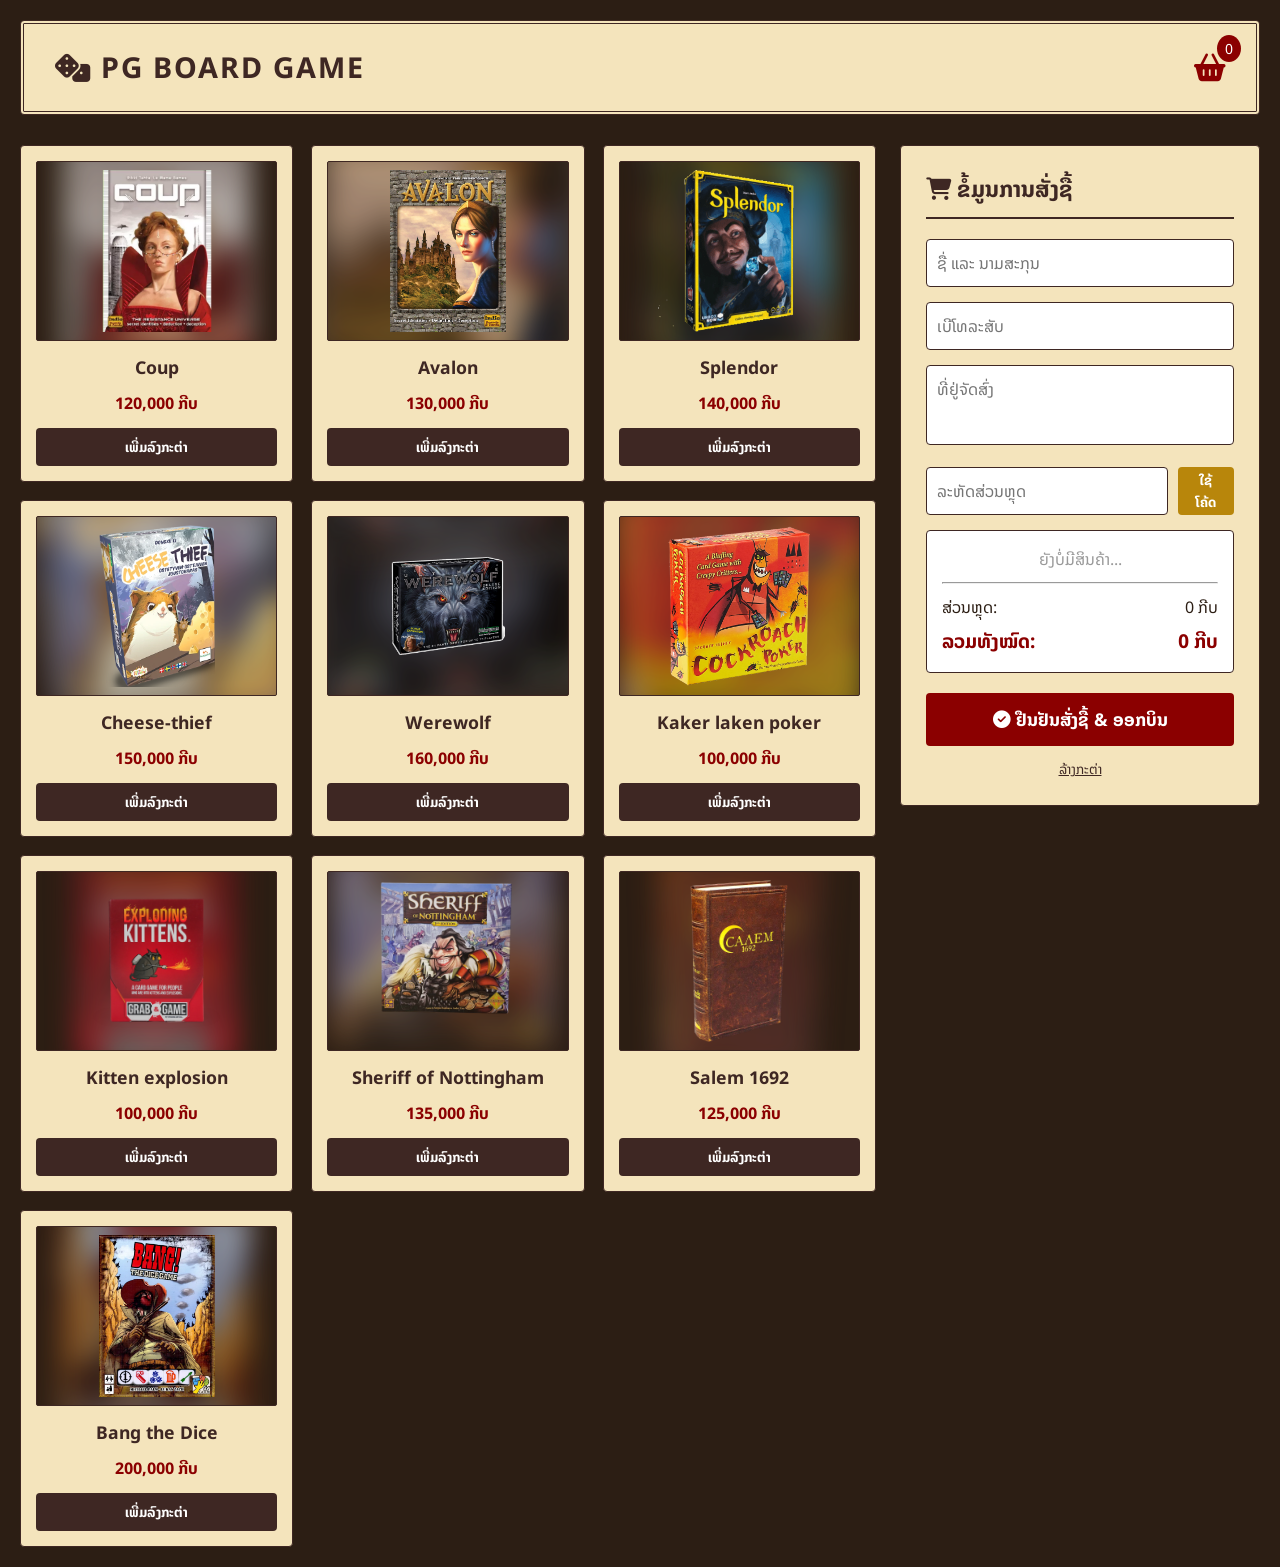
==== index.html @ 0ae7c3e9 "Initial commit of boardgame" ====
<!DOCTYPE html>
<html lang="lo">
<head>
    <!-- ກຳນົດການເຂົ້າລະຫັດຕົວອັກສອນເປັນ UTF-8 ເພື່ອໃຫ້ສະແດງພາສາລາວໄດ້ຢ່າງຖືກຕ້ອງ -->
    <meta charset="UTF-8">
    <!-- ຕັ້ງຄ່າໃຫ້ເວັບໄຊຮອງຮັບການສະແດງຜົນໃນທຸກຂະໜາດໜ້າຈໍ (Responsive Design) -->
    <meta name="viewport" content="width=device-width, initial-scale=1.0">
    <title>Board Game POS</title>
    <!-- ນຳເຂົ້າຟອນ Noto Sans Lao ຈາກ Google Fonts ເພື່ອຄວາມສວຍງາມຂອງຕົວໜັງສືພາສາລາວ -->
    <link href="https://fonts.googleapis.com/css?family=Noto+Sans+Lao:wght@400;700&display=swap" rel="stylesheet">
    <!-- ນຳເຂົ້າ Font Awesome ໄອຄອນຕ່າງໆ ເພື່ອໃຊ້ໃນປຸ່ມ ແລະ ຫົວຂໍ້ -->
    <link rel="stylesheet" href="https://cdnjs.cloudflare.com/ajax/libs/font-awesome/6.4.0/css/all.min.css">
    <!-- ເຊື່ອມຕໍ່ໄຟລ໌ CSS ພາຍນອກເພື່ອຕົກແຕ່ງເວັບໄຊ -->
    <link rel="stylesheet" href="style.css">
</head>
<body>

    <!-- ສ່ວນຫົວຂອງເວັບໄຊ (Header): ສະແດງໂລໂກ້ຮ້ານ ແລະ ຈຳນວນສິນຄ້າໃນກະຕ່າ -->
    <header>
        <!-- ໂລໂກ້ ແລະ ຊື່ຮ້ານບອດເກມ -->
        <div class="logo">
            <h1><i class="fa-solid fa-dice"></i> PG BOARD GAME</h1>
        </div>
        <!-- ສ່ວນສະແດງຈຳນວນສິນຄ້າທີ່ຢູ່ໃນກະຕ່າ (Cart Status) -->
        <div class="cart-status">
            <i class="fa-solid fa-basket-shopping"></i>
            <!-- ຕົວເລກສະແດງຈຳນວນສິນຄ້າ ຈະຖືກອັບເດດຜ່ານ JavaScript -->
            <span id="cart-count">0</span>
        </div>
    </header>

    <!-- ສ່ວນເນື້ອຫາຫຼັກ (Container): ຈັດແບບສອງຖັນ (ສິນຄ້າ ແລະ ຂໍ້ມູນການສັ່ງຊື້) -->
    <div class="container">
        <!-- ຖັນຊ້າຍ: ບ່ອນສະແດງລາຍການສິນຄ້າທັງໝົດ ໂດຍຈະຖືກດຶງມາສະແດງດ້ວຍ JavaScript -->
        <div class="products" id="product-list"></div>

        <!-- ຖັນຂວາ: ຟອມປ້ອນຂໍ້ມູນລູກຄ້າ, ໃສ່ລະຫັດສ່ວນຫຼຸດ, ແລະ ປຸ່ມຢືນຢັນການຊື້ -->
        <div class="checkout-panel">
            <h2><i class="fa-solid fa-shopping-cart"></i> ຂໍ້ມູນການສັ່ງຊື້</h2>
            
            <!-- ຊ່ອງປ້ອນຂໍ້ມູນຂອງລູກຄ້າ -->
            <input type="text" id="custName" placeholder="ຊື່ ແລະ ນາມສະກຸນ">
            <input type="text" id="custTel" placeholder="ເບີໂທລະສັບ">
            <textarea id="custLoc" placeholder="ທີ່ຢູ່ຈັດສົ່ງ"></textarea>
            
            <!-- ສ່ວນປ້ອນລະຫັດສ່ວນຫຼຸດ (Coupon Code) -->
            <div class="coupon-area">
                <input type="text" id="coupon-input" placeholder="ລະຫັດສ່ວນຫຼຸດ">
                <button onclick="applyCoupon()">ໃຊ້ໂຄ້ດ</button>
            </div>
            <!-- ຂໍ້ຄວາມແຈ້ງເຕືອນຜົນການໃຊ້ລະຫັດສ່ວນຫຼຸດ -->
            <p id="coupon-msg"></p>

            <!-- ກ່ອງສະຫຼຸບຍອດເງິນ ແລະ ລາຍການສິນຄ້າໃນກະຕ່າ (Summary Box) -->
            <div class="summary-box">
                <!-- ລາຍການສິນຄ້າທີ່ຖືກເລືອກ (ຈະຖືກອັບເດດຜ່ານ JavaScript) -->
                <div id="cart-display-list">
                    <p style="text-align:center; color:#999;">ຍັງບໍ່ມີສິນຄ້າ...</p>
                </div>
                <hr>
                <!-- ສະແດງມູນຄ່າສ່ວນຫຼຸດ -->
                <div class="total-row">
                    <span>ສ່ວນຫຼຸດ:</span>
                    <span id="discount-text">0 ກີບ</span>
                </div>
                <!-- ສະແດງຍອດລວມທັງໝົດສຸດທິ -->
                <div class="total-row grand-total">
                    <span>ລວມທັງໝົດ:</span>
                    <span id="final-total-text">0 ກີບ</span>
                </div>
            </div>

            <!-- ປຸ່ມຢືນຢັນການສັ່ງຊື້ ແລະ ເປີດໜ້າໃບບິນຮັບເງິນ -->
            <button class="btn-confirm" onclick="confirmPurchase()">
                <i class="fa-solid fa-check-circle"></i> ຢືນຢັນສັ່ງຊື້ & ອອກບິນ
            </button>
            <!-- ປຸ່ມລ້າງຂໍ້ມູນໃນກະຕ່າທັງໝົດ -->
            <button class="btn-clear" onclick="resetCart()">ລ້າງກະຕ່າ</button>
        </div>
    </div>

    <!-- ເຊື່ອມຕໍ່ໄຟລ໌ JavaScript ເພື່ອຈັດການລະບົບຂາຍ (POS Logic) -->
    <script src="script.js"></script>
</body>
</html>
---- style.css ----
/* 1. ຕັ້ງຄ່າພື້ນຖານ (Global Styles & Variables) */
:root {
    /* ກຳນົດສີຫຼັກທີ່ໃຊ້ໃນເວັບໄຊ */
    --paper: #f4e4bc;   /* ສີພື້ນຫຼັງຮູບແບບເຈ້ຍ */
    --ink: #2c1e14;     /* ສີຕົວໜັງສືຮູບແບບນ້ຳມຶກ */
    --wood: #3e2723;    /* ສີໄມ້ສຳລັບຂອບ ແລະ ປຸ່ມ */
    --gold: #b8860b;    /* ສີຄຳສຳລັບຈຸດເດັ່ນ */
    --crimson: #8b0000; /* ສີແດງເຂັ້ມສຳລັບລາຄາ ແລະ ແຈ້ງເຕືອນ */
}
/* ຕັ້ງຄ່າເລີ່ມຕົ້ນໃຫ້ທຸກສ່ວນປະກອບ (Reset CSS) */
* { 
    box-sizing: border-box; /* ໃຫ້ padding ແລະ border ລວມໃນຂະໜາດລວມ */
    margin: 0;              /* ລຶບໄລຍະຫ່າງດ້ານນອກ */
    padding: 0;             /* ລຶບໄລຍະຫ່າງດ້ານໃນ */
    font-family: 'Noto Sans Lao', serif; /* ໃຊ້ຟອນ Noto Sans Lao ເປັນຫຼັກ */
}
/* ຕັ້ງຄ່າພື້ນຫຼັງ ແລະ ສີຕົວໜັງສືຂອງໜ້າເວັບ */
body {
    background: var(--ink); /* ພື້ນຫຼັງສີເຂັ້ມ */
    color: var(--ink);      /* ສີຕົວໜັງສື */
    padding: 20px;          /* ຍະຫວ່າງຂອບໜ້າຈໍ 20px */
}
/* 2. ສ່ວນຫົວເວັບ (Header & Cart Status) */
header {
    display: flex;                   /* ຈັດລຽງເປັນແນວນອນ */
    justify-content: space-between;  /* ຍູ້ໃຫ້ຢູ່ຄົນລະເບື້ອງ (ຊ້າຍ-ຂວາ) */
    align-items: center;             /* ຈັດໃຫ້ຢູ່ເຄິ່ງກາງແນວຕັ້ງ */
    max-width: 1280px;               /* ກຳນົດຄວາມກວ້າງສູງສຸດ 1280px */
    margin: 0 auto 30px;             /* ຈັດໃຫ້ຢູ່ເຄິ່ງກາງໜ້າຈໍ ແລະ ຫ່າງຈາກດ້ານລຸ່ມ 30px */
    background: var(--paper);        /* ພື້ນຫຼັງສີເຈ້ຍ */
    padding: 20px 30px;              /* ຍະຫວ່າງດ້ານໃນ (ເທິງ-ລຸ່ມ 20px, ຊ້າຍ-ຂວາ 30px) */
    border-radius: 4px;              /* ເຮັດໃຫ້ມຸມມົນເລັກນ້ອຍ */
    border: 4px double var(--wood);  /* ສ້າງຂອບແບບເສັ້ນຄູ່ ສີໄມ້ */
}
/* ຕັ້ງຄ່າຊື່ຮ້ານໃນສ່ວນຫົວ */
header h1 { 
    color: var(--wood);      /* ສີໄມ້ */
    font-size: 1.8rem;       /* ຂະໜາດຕົວໜັງສື */
    letter-spacing: 2px;     /* ຍະຫວ່າງລະຫວ່າງຕົວອັກສອນ */
    text-transform: uppercase; /* ເຮັດໃຫ້ເປັນຕົວພິມໃຫຍ່ທັງໝົດ */
}
/* ສ່ວນສະແດງສະຖານະກະຕ່າສິນຄ້າ (ໄອຄອນກະຕ່າ) */
.cart-status { 
    font-size: 28px;        /* ຂະໜາດໄອຄອນ */
    color: var(--crimson);  /* ສີແດງເຂັ້ມ */
    position: relative;     /* ໃຊ້ສຳລັບອ້າງອີງຕຳແໜ່ງຕົວເລກແຈ້ງເຕືອນ */
}
/* ຕົວເລກສະແດງຈຳນວນສິນຄ້າໃນກະຕ່າ (ບຸ໋ມແດງໆ) */
#cart-count {
    position: absolute;      /* ຈັດວາງແບບອິດສະຫຼະ (ອ້າງອີງຈາກ .cart-status) */
    top: -10px;              /* ຍົກຂຶ້ນເທິງ 10px */
    right: -15px;            /* ຍັບໄປຂວາ 15px */
    background: var(--crimson); /* ພື້ນຫຼັງສີແດງ */
    color: #fff;             /* ຕົວເລກສີຂາວ */
    padding: 2px 8px;        /* ຍະຫວ່າງດ້ານໃນ */
    border-radius: 50%;      /* ເຮັດໃຫ້ເປັນວົງມົນ */
    font-size: 14px;         /* ຂະໜາດຕົວເລກ */
}
/* 3. ໂຄງສ້າງໜ້າຈໍ (Layout Container) */
.container {
    display: grid;                   /* ໃຊ້ Grid ໃນການຈັດວາງ */
    grid-template-columns: 1fr 360px; /* ແບ່ງເປັນ 2 ຖັນ: ຖັນຊ້າຍ(ສິນຄ້າ) ຍືດໄດ້, ຖັນຂວາ(ຄິດເງິນ) ກວ້າງ 360px */
    gap: 24px;                       /* ຍະຫວ່າງລະຫວ່າງຖັນ 24px */
    max-width: 1280px;               /* ຄວາມກວ້າງສູງສຸດ 1280px */
    margin: 0 auto;                  /* ຈັດໃຫ້ຢູ່ເຄິ່ງກາງໜ້າຈໍ */
    align-items: start;              /* ໃຫ້ທັງສອງຖັນເລີ່ມຕົ້ນແຕ່ດ້ານເທິງເທົ່າກັນ */
}
/* 4. ໂຊນສະແດງສິນຄ້າ (Products Grid) */
.products {
    display: grid;                               /* ໃຊ້ Grid ຈັດວາງສິນຄ້າ */
    grid-template-columns: repeat(3, minmax(0, 1fr)); /* ຈັດລຽງ 3 ກ່ອງຕໍ່ແຖວ */
    gap: 18px;                                   /* ຍະຫວ່າງລະຫວ່າງສິນຄ້າ 18px */
}
/* ກ່ອງສະແດງສິນຄ້າແຕ່ລະອັນ */
.card {
    background: var(--paper); /* ພື້ນຫຼັງສີເຈ້ຍ */
    padding: 15px;            /* ຍະຫວ່າງດ້ານໃນ */
    border-radius: 4px;       /* ມຸມມົນ */
    border: 1px solid var(--wood); /* ຂອບສີໄມ້ */
    text-align: center;       /* ຈັດຂໍ້ຄວາມໃຫ້ຢູ່ເຄິ່ງກາງ */
    transition: transform 0.2s; /* ເພີ່ມອະນິເມຊັນໃຫ້ 부드러운 (smooth) ເວລາຍ້າຍ */
    overflow: hidden;
}
/* ເອັບເຟັກເວລາເອົາເມົາສ໌ມາຊີ້ໃສ່ກ່ອງສິນຄ້າ (Hover Effect) */
.card:hover {
    transform: translateY(-5px); /* ເຮັດໃຫ້ກ່ອງຍົກຂຶ້ນ 5px */
}
/* ຮູບພາບສິນຄ້າໃນກ່ອງ */
.card-image {
    position: relative;
    width: 100%;             /* ໃຫ້ຮູບກວ້າງເຕັມກ່ອງ */
    height: 180px;           /* ລວງສູງຂອງຮູບ 180px */
    border-radius: 2px;      /* ມຸມມົນໜ້ອຍໜຶ່ງ */
    border: 1px solid var(--wood); /* ຂອບຮູບ */
    margin-bottom: 12px;     /* ຍະຫວ່າງດ້ານລຸ່ມຮູບ 12px */
    overflow: hidden;
    background: var(--ink);
}
.card-image::before {
    content: "";
    position: absolute;
    inset: -16px;
    background-image: var(--game-img);
    background-size: cover;
    background-position: center;
    filter: blur(14px);
    opacity: 0.8;
    transform: scale(1.04);
}
.card-image::after {
    content: "";
    position: absolute;
    inset: 0;
    background: rgba(44, 30, 20, 0.18);
}
.card-image img {
    position: relative;
    z-index: 1;
    display: block;
    width: 100%;
    height: 100%;
    object-fit: contain;
    padding: 8px;
}
/* ຊື່ສິນຄ້າ */
.card h3 {
    font-size: 1.1rem;       /* ຂະໜາດຕົວໜັງສື */
    margin-bottom: 8px;      /* ຍະຫວ່າງດ້ານລຸ່ມຊື່ */
    color: var(--wood);      /* ສີໄມ້ */
}
/* ປ້າຍສະແດງລາຄາ */
.price-tag {
    color: var(--crimson);   /* ສີແດງເຂັ້ມ */
    font-weight: bold;       /* ຕົວໜາ */
    margin-bottom: 12px;     /* ຍະຫວ່າງດ້ານລຸ່ມ */
}
/* ປຸ່ມ "ເພີ່ມລົງກະຕ່າ" */
.btn-add {
    background: var(--wood); /* ສີພື້ນປຸ່ມ (ສີໄມ້) */
    color: #fff;             /* ສີຕົວໜັງສື (ຂາວ) */
    border: none;            /* ລຶບຂອບປຸ່ມ */
    padding: 8px 16px;       /* ຍະຫວ່າງດ້ານໃນປຸ່ມ */
    width: 100%;             /* ປຸ່ມກວ້າງເຕັມກ່ອງ */
    border-radius: 4px;      /* ມຸມມົນ */
    cursor: pointer;         /* ປ່ຽນເມົາສ໌ເປັນຮູບມືເວລາກົດ */
    font-weight: bold;       /* ຕົວໜາ */
}
/* ເອັບເຟັກເວລາເອົາເມົາສ໌ຊີ້ໃສ່ປຸ່ມ "ເພີ່ມລົງກະຕ່າ" */
.btn-add:hover {
    background: var(--gold); /* ປ່ຽນເປັນສີຄຳ */
}
/* 5. ໂຊນຟອມຄິດເງິນ (Checkout Panel) */
.checkout-panel {
    background: var(--paper); /* ພື້ນຫຼັງສີເຈ້ຍ */
    padding: 25px;            /* ຍະຫວ່າງດ້ານໃນ 25px */
    border-radius: 4px;       /* ມຸມມົນ */
    border: 1px solid var(--wood); /* ຂອບສີໄມ້ */
}
/* ຫົວຂໍ້ໃນໂຊນຄິດເງິນ (ເຊັ່ນ: "ຂໍ້ມູນການຈັດສົ່ງ") */
.checkout-panel h2 {
    margin-bottom: 20px;      /* ຍະຫວ່າງດ້ານລຸ່ມ 20px */
    font-size: 1.4rem;        /* ຂະໜາດຕົວໜັງສື */
    color: var(--wood);       /* ສີໄມ້ */
    border-bottom: 2px solid var(--wood); /* ຂີດກ້ອງ 2px */
    padding-bottom: 10px;     /* ຍະຫວ່າງລະຫວ່າງຕົວໜັງສື ແລະ ຂີດກ້ອງ */
}
/* ຊ່ອງປ້ອນຂໍ້ມູນ (Input) ແລະ ຊ່ອງພິມຂໍ້ຄວາມ (Textarea) */
.checkout-panel input, 
.checkout-panel textarea {
    width: 100%;              /* ກວ້າງເຕັມທີ່ */
    padding: 10px;            /* ຍະຫວ່າງດ້ານໃນ */
    margin-bottom: 15px;      /* ຍະຫວ່າງລະຫວ່າງຊ່ອງປ້ອນຂໍ້ມູນ */
    border: 1px solid var(--wood); /* ຂອບສີໄມ້ */
    border-radius: 4px;       /* ມຸມມົນ */
    background: #fff;         /* ພື້ນຫຼັງສີຂາວ */
    color: var(--ink);        /* ສີຕົວໜັງສື */
    font-size: 100%;          /* ຂະໜາດຕົວໜັງສືເທົ່າກັບຄ່າເລີ່ມຕົ້ນ */
}
/* ຕັ້ງຄ່າສະເພາະຊ່ອງພິມຂໍ້ຄວາມ (ເຊັ່ນ: ທີ່ຢູ່) */
.checkout-panel textarea {
    height: 80px;             /* ລວງສູງ 80px */
    resize: none;             /* ປິດບໍ່ໃຫ້ຜູ້ໃຊ້ຍືດ/ຫົດຊ່ອງພິມໄດ້ */
}
/* 6. ລະບົບຄູປອງ & ຍອດລວມ (Coupon & Summary) */
/* ພື້ນທີ່ໃສ່ລະຫັດຄູປອງ */
.coupon-area {
    display: flex;            /* ຈັດລຽງເປັນແນວນອນ */
    gap: 10px;                /* ຍະຫວ່າງລະຫວ່າງຊ່ອງໃສ່ລະຫັດ ແລະ ປຸ່ມ */
    margin-bottom: 5px;       /* ຍະຫວ່າງດ້ານລຸ່ມ 5px */
}
.coupon-area input {
    margin-bottom: 0;         /* ຍົກເລີກ margin-bottom ທີ່ຕັ້ງໄວ້ກ່ອນໜ້າ */
}
/* ປຸ່ມນຳໃຊ້ຄູປອງ */
.coupon-area button {
    background: var(--gold);  /* ສີພື້ນ (ສີຄຳ) */
    color: white;             /* ສີຕົວໜັງສື (ຂາວ) */
    border: none;             /* ລຶບຂອບ */
    padding: 0 15px;          /* ຍະຫວ່າງດ້ານໃນ ຊ້າຍ-ຂວາ 15px */
    border-radius: 4px;       /* ມຸມມົນ */
    cursor: pointer;          /* ປ່ຽນເມົາສ໌ເປັນຮູບມືເວລາກົດ */
    font-weight: bold;        /* ຕົວໜາ */
}
/* ຂໍ້ຄວາມແຈ້ງເຕືອນຄູປອງ (ເຊັ່ນ: "ໃຊ້ຄູປອງສຳເລັດ") */
#coupon-msg {
    font-size: 0.9rem;        /* ຂະໜາດນ້ອຍລົງເລັກນ້ອຍ */
    margin-bottom: 15px;      /* ຍະຫວ່າງດ້ານລຸ່ມ */
    font-weight: bold;        /* ຕົວໜາ */
}
/* ກ່ອງສະຫຼຸບຍອດລວມ (ສິນຄ້າ ແລະ ລາຄາ) */
.summary-box {
    background: #fff;         /* ພື້ນຫຼັງສີຂາວ */
    padding: 15px;            /* ຍະຫວ່າງດ້ານໃນ */
    border-radius: 4px;       /* ມຸມມົນ */
    border: 1px solid var(--wood); /* ຂອບສີໄມ້ */
    margin-bottom: 20px;      /* ຍະຫວ່າງດ້ານລຸ່ມ */
}
/* ລາຍການສິນຄ້າໃນກະຕ່າ */
#cart-display-list {
    max-height: 150px;        /* ຄວາມສູງສູງສຸດ 150px */
    overflow-y: auto;         /* ຖ້າລາຍການຫຼາຍໃຫ້ເລື່ອນ (Scroll) ໄດ້ */
    margin-bottom: 10px;      /* ຍະຫວ່າງດ້ານລຸ່ມ */
}
/* ແຖວຂອງແຕ່ລະລາຍການສິນຄ້າໃນກະຕ່າ */
.cart-item-row {
    display: flex;                   /* ຈັດລຽງແນວນອນ */
    justify-content: space-between;  /* ແຍກຊື່ສິນຄ້າ ແລະ ລາຄາໄປຄົນລະເບື້ອງ */
    align-items: center;             /* ຈັດເຄິ່ງກາງແນວຕັ້ງ */
    padding: 6px 0;                  /* ຍະຫວ່າງ ເທິງ-ລຸ່ມ 6px */
    border-bottom: 1px dotted #ccc;  /* ເສັ້ນຂັ້ນດ້ານລຸ່ມແບບຈ້ຳໆ */
    font-size: 0.95rem;              /* ຂະໜາດຕົວໜັງສື */
}
/* ປຸ່ມລຶບສິນຄ້າອອກຈາກກະຕ່າ (ປຸ່ມ X) */
.cart-item-row button {
    background: none;         /* ບໍ່ມີສີພື້ນ */
    border: none;             /* ບໍ່ມີຂອບ */
    color: var(--crimson);    /* ສີແດງ */
    cursor: pointer;          /* ປ່ຽນເມົາສ໌ເປັນຮູບມື */
}
/* ແຖວສະແດງຍອດລວມ (ກ່ອນຫັກສ່ວນຫຼຸດ, ຄ່າສົ່ງ ຯລຯ) */
.total-row {
    display: flex;
    justify-content: space-between;
    margin-top: 10px;         /* ຍະຫວ່າງດ້ານເທິງ */
    font-size: 1rem;
}
/* ຍອດລວມສຳສຸດທິ (ຈຳນວນເງິນທີ່ຕ້ອງຈ່າຍແທ້) */
.grand-total {
    font-weight: bold;        /* ຕົວໜາ */
    font-size: 1.2rem;        /* ຂະໜາດໃຫຍ່ກວ່າປົກກະຕິ */
    color: var(--crimson);    /* ສີແດງເຂັ້ມ */
    margin-top: 5px;
}
/* ປຸ່ມຍືນຍັນການສັ່ງຊື້ */
.btn-confirm {
    background: var(--crimson); /* ສີແດງເຂັ້ມ */
    color: white;               /* ສີຕົວໜັງສື */
    border: none;               /* ບໍ່ມີຂອບ */
    padding: 12px;              /* ຍະຫວ່າງດ້ານໃນ */
    width: 100%;                /* ກວ້າງເຕັມ */
    border-radius: 4px;         /* ມຸມມົນ */
    font-size: 1.1rem;          /* ຂະໜາດຕົວໜັງສື */
    font-weight: bold;          /* ຕົວໜາ */
    cursor: pointer;            /* ປ່ຽນເມົາສ໌ເປັນຮູບມື */
}
/* ເອັບເຟັກເວລາເອົາເມົາສ໌ຊີ້ປຸ່ມຍືນຍັນ */
.btn-confirm:hover {
    background: #b22222;        /* ປ່ຽນສີແດງໃຫ້ເຂັ້ມຂຶ້ນ */
}
/* ປຸ່ມລ້າງກະຕ່າສິນຄ້າ */
.btn-clear {
    display: block;             /* ຈັດເປັນ block (ເລີ່ມແຖວໃໝ່) */
    text-align: center;         /* ຈັດເຄິ່ງກາງ */
    margin-top: 12px;           /* ຍະຫວ່າງດ້ານເທິງ */
    color: var(--wood);         /* ສີໄມ້ */
    cursor: pointer;            /* ປ່ຽນເມົາສ໌ເປັນຮູບມື */
    text-decoration: underline; /* ມີຂີດກ້ອງ */
    background: none;           /* ບໍ່ມີພື້ນຫຼັງ */
    border: none;               /* ບໍ່ມີຂອບ */
    width: 100%;                /* ກວ້າງເຕັມ */
}
/* 7. ໜ້າສະແດງໃບບິນ (Receipt Page) */
/* ຈັດວາງໜ້າໃບບິນໃຫ້ຢູ່ເຄິ່ງກາງໜ້າຈໍ */
.receipt-page {
    display: flex;
    justify-content: center;
    min-height: 100vh;          /* ສູງຢ່າງໜ້ອຍເຕັມໜ້າຈໍ */
    padding: 40px 20px;         /* ຍະຫວ່າງດ້ານໃນ */
}
/* ກ່ອງໃບບິນ (ຄ້າຍຄືເຈ້ຍໃບບິນ) */
.bill-container {
    background: #fdf5e6;        /* ສີເຈ້ຍໃບບິນເກົ່າໆ */
    width: 100%;
    max-width: 700px;           /* ຄວາມກວ້າງສູງສຸດ 700px */
    margin: 0 auto;             /* ຈັດເຄິ່ງກາງ */
    padding: 40px;              /* ຍະຫວ່າງດ້ານໃນ 40px */
    border: 1px solid #d2b48c;  /* ຂອບສີນ້ຳຕານອ່ອນ */
}
/* ສ່ວນຫົວຂອງໃບບິນ */
.receipt-header {
    text-align: center;             /* ຈັດເຄິ່ງກາງ */
    border-bottom: 2px double #333; /* ເສັ້ນຂັ້ນຄູ່ສີດຳ */
    padding-bottom: 15px;           /* ຍະຫວ່າງດ້ານລຸ່ມ */
    margin-bottom: 20px;            /* ຍະຫວ່າງດ້ານລຸ່ມຂອງກ່ອງ */
}
/* ຕົວໜັງສືຫົວຂໍ້ໃບບິນ */
.receipt-header h2 {
    letter-spacing: 3px;            /* ຍະຫວ່າງລະຫວ່າງຕົວອັກສອນ 3px */
}
/* ຂໍ້ມູນໃນໃບບິນ (ເຊັ່ນ: ຊື່, ທີ່ຢູ່, ເບີໂທ) */
.receipt-info p {
    margin-bottom: 5px;             /* ຍະຫວ່າງແຕ່ລະແຖວ 5px */
    line-height: 1.6;               /* ຄວາມສູງຂອງແຖວ ເພື່ອໃຫ້ອ່ານງ່າຍ */
}
/* ແຖວລາຍການສິນຄ້າໃນໃບບິນ */
.receipt-item {
    display: flex;                  /* ຈັດລຽງແນວນອນ */
    justify-content: space-between; /* ແຍກຊື່ສິນຄ້າ ແລະ ລາຄາ */
    padding: 10px 0;                /* ຍະຫວ່າງເທິງ-ລຸ່ມ 10px */
    border-bottom: 1px dotted #999; /* ເສັ້ນຂັ້ນແບບຈ້ຳໆ */
}
/* ຍອດລວມທັງໝົດໃນໃບບິນ */
.receipt-total {
    font-size: 1.3rem;              /* ຕົວໜັງສືໃຫຍ່ */
    font-weight: bold;              /* ຕົວໜາ */
    color: var(--crimson);          /* ສີແດງເຂັ້ມ */
    border-top: 2px double #333;    /* ເສັ້ນຂັ້ນຄູ່ດ້ານເທິງ */
    margin-top: 15px;               /* ຍະຫວ່າງດ້ານເທິງ */
    padding-top: 12px;              /* ຍະຫວ່າງດ້ານໃນດ້ານເທິງ */
    text-align: right;              /* ຈັດຊິດຂວາ */
}
/* ປຸ່ມກົດໃນໜ້າໃບບິນ (ເຊັ່ນ: ພິມໃບບິນ, ກັບຄືນ) */
.receipt-actions {
    margin-top: 25px;               /* ຍະຫວ່າງດ້ານເທິງ 25px */
    display: flex;                  /* ຈັດລຽງແນວນອນ */
    gap: 10px;                      /* ຍະຫວ່າງລະຫວ່າງປຸ່ມ 10px */
}
/* 8. ລະບົບຮອງຮັບມືຖື & ການພິມ (Responsive & Print) */
/* ສຳລັບໜ້າຈໍຂະໜາດນ້ອຍກວ່າ 850px (ເຊັ່ນ: ໂທລະສັບມືຖື, ແທັບເລັດ) */
@media (max-width: 850px) {
    .container {
        grid-template-columns: 1fr; /* ປ່ຽນການຈັດວາງຈາກ 2 ຖັນ ເປັນ 1 ຖັນ (ລຽງຕໍ່ກັນລົງມາ) */
    }
}
/* ຕັ້ງຄ່າສຳລັບເວລາສັ່ງພິມໃບບິນຜ່ານເຄື່ອງພິມ (Printer) */
@media print {
    .no-print {
        display: none !important; /* ເຊື່ອງປຸ່ມ ຫຼື ສ່ວນທີ່ບໍ່ຕ້ອງການໃຫ້ພິມອອກມາ */
    }
    body {
        background: white;        /* ປ່ຽນສີພື້ນຫຼັງເປັນສີຂາວ */
        padding: 0;               /* ລຶບຍະຫວ່າງຂອບໜ້າຈໍ */
    }
    .bill-container {
        border: none;             /* ລຶບຂອບໃບບິນອອກ ເພື່ອໃຫ້ພິມອອກມາງາມຂຶ້ນ */
        padding: 0;               /* ລຶບຍະຫວ່າງດ້ານໃນ */
    }
}
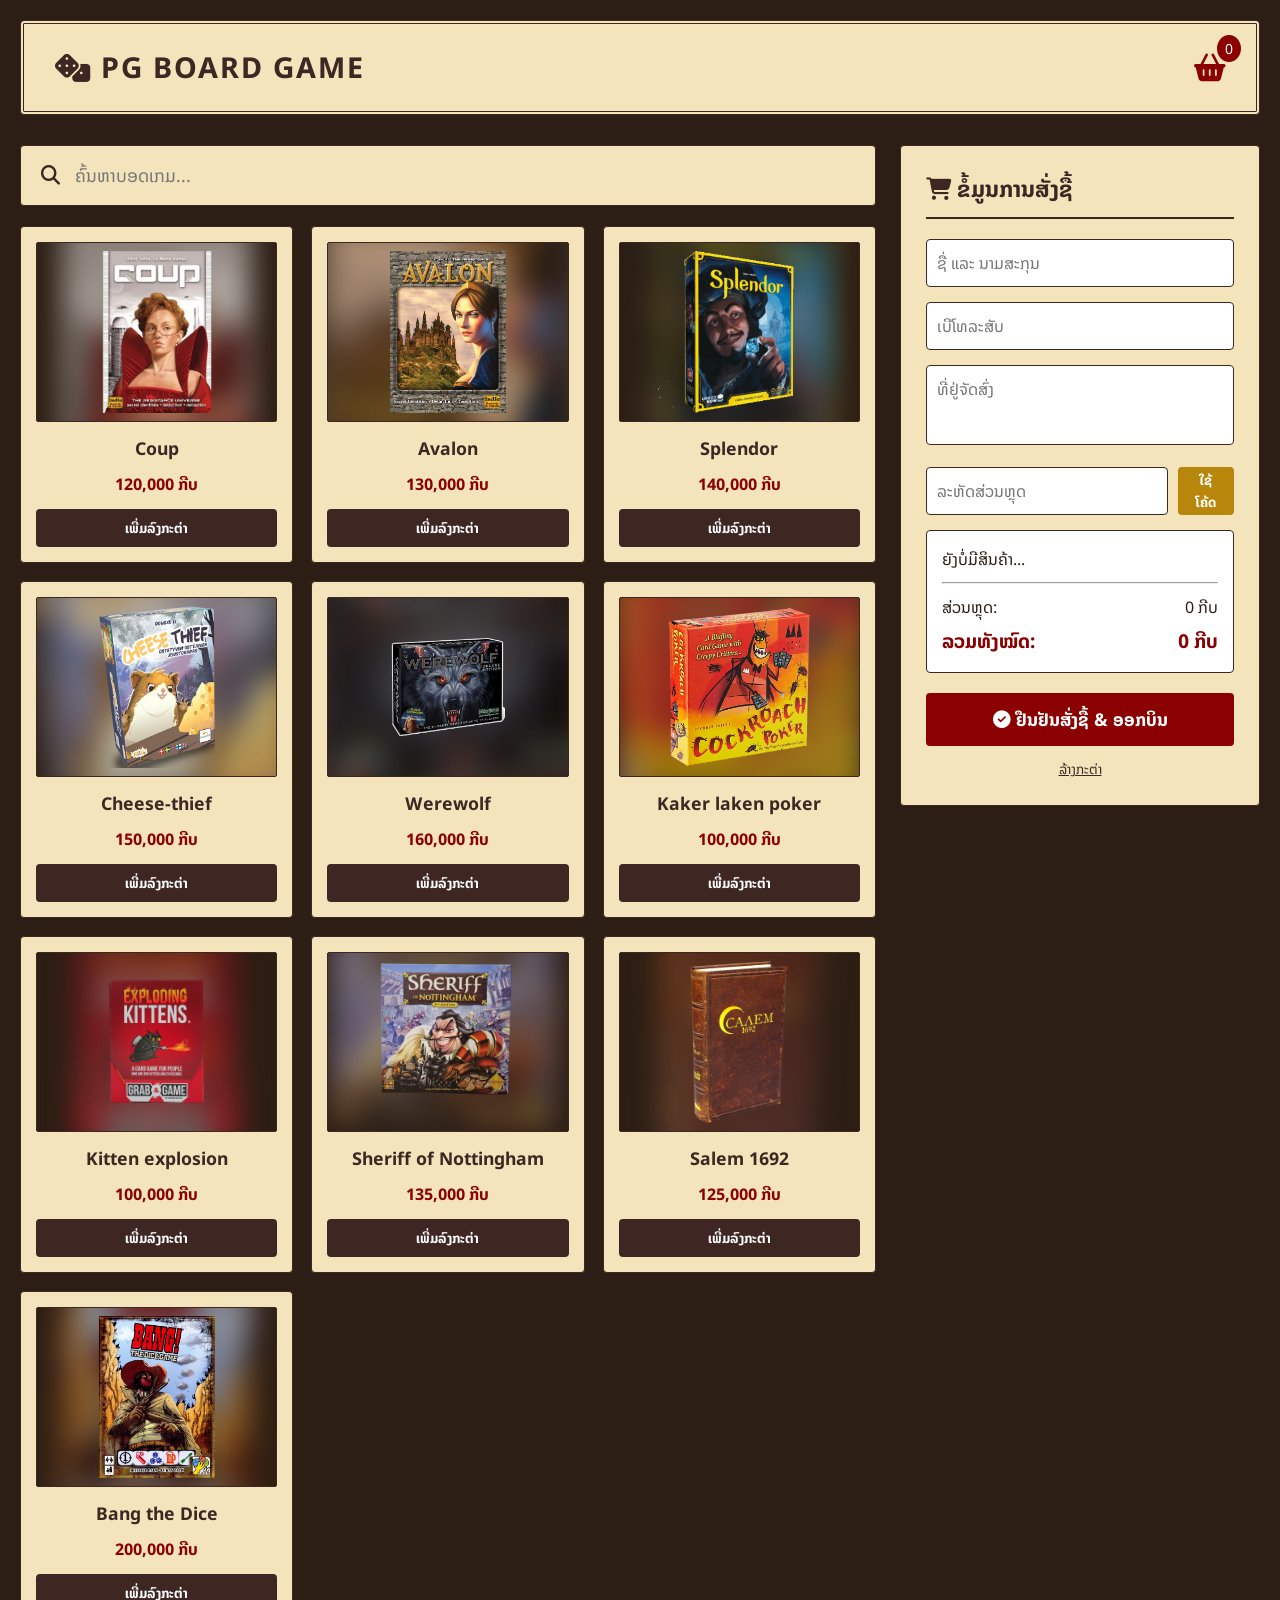
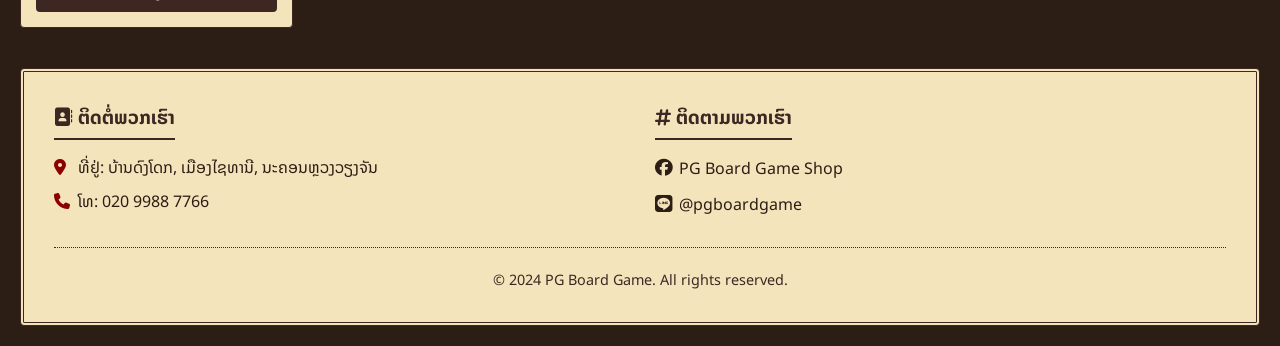
==== commit b0b5a20b: "Prepare for deployment to GitHub Pages" ====
--- a/index.html
+++ b/index.html
@@ -1,85 +1,85 @@
 <!DOCTYPE html>
 <html lang="lo">
 <head>
-    <!-- ກຳນົດການເຂົ້າລະຫັດຕົວອັກສອນເປັນ UTF-8 ເພື່ອໃຫ້ສະແດງພາສາລາວໄດ້ຢ່າງຖືກຕ້ອງ -->
     <meta charset="UTF-8">
-    <!-- ຕັ້ງຄ່າໃຫ້ເວັບໄຊຮອງຮັບການສະແດງຜົນໃນທຸກຂະໜາດໜ້າຈໍ (Responsive Design) -->
     <meta name="viewport" content="width=device-width, initial-scale=1.0">
     <title>Board Game POS</title>
-    <!-- ນຳເຂົ້າຟອນ Noto Sans Lao ຈາກ Google Fonts ເພື່ອຄວາມສວຍງາມຂອງຕົວໜັງສືພາສາລາວ -->
     <link href="https://fonts.googleapis.com/css?family=Noto+Sans+Lao:wght@400;700&display=swap" rel="stylesheet">
-    <!-- ນຳເຂົ້າ Font Awesome ໄອຄອນຕ່າງໆ ເພື່ອໃຊ້ໃນປຸ່ມ ແລະ ຫົວຂໍ້ -->
     <link rel="stylesheet" href="https://cdnjs.cloudflare.com/ajax/libs/font-awesome/6.4.0/css/all.min.css">
-    <!-- ເຊື່ອມຕໍ່ໄຟລ໌ CSS ພາຍນອກເພື່ອຕົກແຕ່ງເວັບໄຊ -->
     <link rel="stylesheet" href="style.css">
 </head>
 <body>
-
-    <!-- ສ່ວນຫົວຂອງເວັບໄຊ (Header): ສະແດງໂລໂກ້ຮ້ານ ແລະ ຈຳນວນສິນຄ້າໃນກະຕ່າ -->
     <header>
-        <!-- ໂລໂກ້ ແລະ ຊື່ຮ້ານບອດເກມ -->
         <div class="logo">
             <h1><i class="fa-solid fa-dice"></i> PG BOARD GAME</h1>
         </div>
-        <!-- ສ່ວນສະແດງຈຳນວນສິນຄ້າທີ່ຢູ່ໃນກະຕ່າ (Cart Status) -->
         <div class="cart-status">
             <i class="fa-solid fa-basket-shopping"></i>
-            <!-- ຕົວເລກສະແດງຈຳນວນສິນຄ້າ ຈະຖືກອັບເດດຜ່ານ JavaScript -->
             <span id="cart-count">0</span>
         </div>
     </header>
 
-    <!-- ສ່ວນເນື້ອຫາຫຼັກ (Container): ຈັດແບບສອງຖັນ (ສິນຄ້າ ແລະ ຂໍ້ມູນການສັ່ງຊື້) -->
     <div class="container">
-        <!-- ຖັນຊ້າຍ: ບ່ອນສະແດງລາຍການສິນຄ້າທັງໝົດ ໂດຍຈະຖືກດຶງມາສະແດງດ້ວຍ JavaScript -->
-        <div class="products" id="product-list"></div>
+        <div class="main-content">
+            <div class="search-bar">
+                <i class="fa-solid fa-search"></i>
+                <input type="text" id="search-input" placeholder="ຄົ້ນຫາບອດເກມ..." onkeyup="filterProducts()">
+            </div>
+            <div class="products" id="product-list"></div>
+        </div>
 
-        <!-- ຖັນຂວາ: ຟອມປ້ອນຂໍ້ມູນລູກຄ້າ, ໃສ່ລະຫັດສ່ວນຫຼຸດ, ແລະ ປຸ່ມຢືນຢັນການຊື້ -->
         <div class="checkout-panel">
             <h2><i class="fa-solid fa-shopping-cart"></i> ຂໍ້ມູນການສັ່ງຊື້</h2>
-            
-            <!-- ຊ່ອງປ້ອນຂໍ້ມູນຂອງລູກຄ້າ -->
             <input type="text" id="custName" placeholder="ຊື່ ແລະ ນາມສະກຸນ">
             <input type="text" id="custTel" placeholder="ເບີໂທລະສັບ">
             <textarea id="custLoc" placeholder="ທີ່ຢູ່ຈັດສົ່ງ"></textarea>
             
-            <!-- ສ່ວນປ້ອນລະຫັດສ່ວນຫຼຸດ (Coupon Code) -->
             <div class="coupon-area">
                 <input type="text" id="coupon-input" placeholder="ລະຫັດສ່ວນຫຼຸດ">
                 <button onclick="applyCoupon()">ໃຊ້ໂຄ້ດ</button>
             </div>
-            <!-- ຂໍ້ຄວາມແຈ້ງເຕືອນຜົນການໃຊ້ລະຫັດສ່ວນຫຼຸດ -->
             <p id="coupon-msg"></p>
 
-            <!-- ກ່ອງສະຫຼຸບຍອດເງິນ ແລະ ລາຍການສິນຄ້າໃນກະຕ່າ (Summary Box) -->
             <div class="summary-box">
-                <!-- ລາຍການສິນຄ້າທີ່ຖືກເລືອກ (ຈະຖືກອັບເດດຜ່ານ JavaScript) -->
                 <div id="cart-display-list">
                     <p style="text-align:center; color:#999;">ຍັງບໍ່ມີສິນຄ້າ...</p>
                 </div>
                 <hr>
-                <!-- ສະແດງມູນຄ່າສ່ວນຫຼຸດ -->
                 <div class="total-row">
                     <span>ສ່ວນຫຼຸດ:</span>
                     <span id="discount-text">0 ກີບ</span>
                 </div>
-                <!-- ສະແດງຍອດລວມທັງໝົດສຸດທິ -->
                 <div class="total-row grand-total">
                     <span>ລວມທັງໝົດ:</span>
                     <span id="final-total-text">0 ກີບ</span>
                 </div>
             </div>
 
-            <!-- ປຸ່ມຢືນຢັນການສັ່ງຊື້ ແລະ ເປີດໜ້າໃບບິນຮັບເງິນ -->
             <button class="btn-confirm" onclick="confirmPurchase()">
                 <i class="fa-solid fa-check-circle"></i> ຢືນຢັນສັ່ງຊື້ & ອອກບິນ
             </button>
-            <!-- ປຸ່ມລ້າງຂໍ້ມູນໃນກະຕ່າທັງໝົດ -->
             <button class="btn-clear" onclick="resetCart()">ລ້າງກະຕ່າ</button>
         </div>
     </div>
 
-    <!-- ເຊື່ອມຕໍ່ໄຟລ໌ JavaScript ເພື່ອຈັດການລະບົບຂາຍ (POS Logic) -->
+    <footer>
+        <div class="footer-content">
+            <div class="footer-section">
+                <h3><i class="fa-solid fa-address-book"></i> ຕິດຕໍ່ພວກເຮົາ</h3>
+                <p><i class="fa-solid fa-location-dot"></i> ທີ່ຢູ່: ບ້ານດົງໂດກ, ເມືອງໄຊທານີ, ນະຄອນຫຼວງວຽງຈັນ</p>
+                <p><i class="fa-solid fa-phone"></i> ໂທ: 020 9988 7766</p>
+            </div>
+            <div class="footer-section">
+                <h3><i class="fa-solid fa-hashtag"></i> ຕິດຕາມພວກເຮົາ</h3>
+                <a href="#"><i class="fa-brands fa-facebook"></i> PG Board Game Shop</a>
+                <a href="#"><i class="fa-brands fa-line"></i> @pgboardgame</a>
+            </div>
+        </div>
+        <div class="footer-bottom">
+            <p>&copy; 2024 PG Board Game. All rights reserved.</p>
+        </div>
+    </footer>
+
     <script src="script.js"></script>
 </body>
 </html>
--- a/style.css
+++ b/style.css
@@ -1,101 +1,139 @@
-/* 1. ຕັ້ງຄ່າພື້ນຖານ (Global Styles & Variables) */
 :root {
-    /* ກຳນົດສີຫຼັກທີ່ໃຊ້ໃນເວັບໄຊ */
-    --paper: #f4e4bc;   /* ສີພື້ນຫຼັງຮູບແບບເຈ້ຍ */
-    --ink: #2c1e14;     /* ສີຕົວໜັງສືຮູບແບບນ້ຳມຶກ */
-    --wood: #3e2723;    /* ສີໄມ້ສຳລັບຂອບ ແລະ ປຸ່ມ */
-    --gold: #b8860b;    /* ສີຄຳສຳລັບຈຸດເດັ່ນ */
-    --crimson: #8b0000; /* ສີແດງເຂັ້ມສຳລັບລາຄາ ແລະ ແຈ້ງເຕືອນ */
-}
-/* ຕັ້ງຄ່າເລີ່ມຕົ້ນໃຫ້ທຸກສ່ວນປະກອບ (Reset CSS) */
-* { 
-    box-sizing: border-box; /* ໃຫ້ padding ແລະ border ລວມໃນຂະໜາດລວມ */
-    margin: 0;              /* ລຶບໄລຍະຫ່າງດ້ານນອກ */
-    padding: 0;             /* ລຶບໄລຍະຫ່າງດ້ານໃນ */
-    font-family: 'Noto Sans Lao', serif; /* ໃຊ້ຟອນ Noto Sans Lao ເປັນຫຼັກ */
-}
-/* ຕັ້ງຄ່າພື້ນຫຼັງ ແລະ ສີຕົວໜັງສືຂອງໜ້າເວັບ */
+    --paper: #f4e4bc;
+    --ink: #2c1e14;
+    --wood: #3e2723;
+    --gold: #b8860b;
+    --crimson: #8b0000;
+}
+
+* {
+    box-sizing: border-box;
+    margin: 0;
+    padding: 0;
+    font-family: 'Noto Sans Lao', serif;
+}
+
 body {
-    background: var(--ink); /* ພື້ນຫຼັງສີເຂັ້ມ */
-    color: var(--ink);      /* ສີຕົວໜັງສື */
-    padding: 20px;          /* ຍະຫວ່າງຂອບໜ້າຈໍ 20px */
-}
-/* 2. ສ່ວນຫົວເວັບ (Header & Cart Status) */
+    background: var(--ink);
+    color: var(--ink);
+    padding: 20px;
+}
+
 header {
-    display: flex;                   /* ຈັດລຽງເປັນແນວນອນ */
-    justify-content: space-between;  /* ຍູ້ໃຫ້ຢູ່ຄົນລະເບື້ອງ (ຊ້າຍ-ຂວາ) */
-    align-items: center;             /* ຈັດໃຫ້ຢູ່ເຄິ່ງກາງແນວຕັ້ງ */
-    max-width: 1280px;               /* ກຳນົດຄວາມກວ້າງສູງສຸດ 1280px */
-    margin: 0 auto 30px;             /* ຈັດໃຫ້ຢູ່ເຄິ່ງກາງໜ້າຈໍ ແລະ ຫ່າງຈາກດ້ານລຸ່ມ 30px */
-    background: var(--paper);        /* ພື້ນຫຼັງສີເຈ້ຍ */
-    padding: 20px 30px;              /* ຍະຫວ່າງດ້ານໃນ (ເທິງ-ລຸ່ມ 20px, ຊ້າຍ-ຂວາ 30px) */
-    border-radius: 4px;              /* ເຮັດໃຫ້ມຸມມົນເລັກນ້ອຍ */
-    border: 4px double var(--wood);  /* ສ້າງຂອບແບບເສັ້ນຄູ່ ສີໄມ້ */
-}
-/* ຕັ້ງຄ່າຊື່ຮ້ານໃນສ່ວນຫົວ */
-header h1 { 
-    color: var(--wood);      /* ສີໄມ້ */
-    font-size: 1.8rem;       /* ຂະໜາດຕົວໜັງສື */
-    letter-spacing: 2px;     /* ຍະຫວ່າງລະຫວ່າງຕົວອັກສອນ */
-    text-transform: uppercase; /* ເຮັດໃຫ້ເປັນຕົວພິມໃຫຍ່ທັງໝົດ */
-}
-/* ສ່ວນສະແດງສະຖານະກະຕ່າສິນຄ້າ (ໄອຄອນກະຕ່າ) */
-.cart-status { 
-    font-size: 28px;        /* ຂະໜາດໄອຄອນ */
-    color: var(--crimson);  /* ສີແດງເຂັ້ມ */
-    position: relative;     /* ໃຊ້ສຳລັບອ້າງອີງຕຳແໜ່ງຕົວເລກແຈ້ງເຕືອນ */
-}
-/* ຕົວເລກສະແດງຈຳນວນສິນຄ້າໃນກະຕ່າ (ບຸ໋ມແດງໆ) */
+    display: flex;
+    justify-content: space-between;
+    align-items: center;
+    max-width: 1280px;
+    margin: 0 auto 30px;
+    background: var(--paper);
+    padding: 20px 30px;
+    border-radius: 4px;
+    border: 4px double var(--wood);
+}
+
+header h1 {
+    color: var(--wood);
+    font-size: 1.8rem;
+    letter-spacing: 2px;
+    text-transform: uppercase;
+}
+
+.cart-status {
+    font-size: 28px;
+    color: var(--crimson);
+    position: relative;
+}
+
 #cart-count {
-    position: absolute;      /* ຈັດວາງແບບອິດສະຫຼະ (ອ້າງອີງຈາກ .cart-status) */
-    top: -10px;              /* ຍົກຂຶ້ນເທິງ 10px */
-    right: -15px;            /* ຍັບໄປຂວາ 15px */
-    background: var(--crimson); /* ພື້ນຫຼັງສີແດງ */
-    color: #fff;             /* ຕົວເລກສີຂາວ */
-    padding: 2px 8px;        /* ຍະຫວ່າງດ້ານໃນ */
-    border-radius: 50%;      /* ເຮັດໃຫ້ເປັນວົງມົນ */
-    font-size: 14px;         /* ຂະໜາດຕົວເລກ */
-}
-/* 3. ໂຄງສ້າງໜ້າຈໍ (Layout Container) */
+    position: absolute;
+    top: -10px;
+    right: -15px;
+    background: var(--crimson);
+    color: #fff;
+    padding: 2px 8px;
+    border-radius: 50%;
+    font-size: 14px;
+}
+
 .container {
-    display: grid;                   /* ໃຊ້ Grid ໃນການຈັດວາງ */
-    grid-template-columns: 1fr 360px; /* ແບ່ງເປັນ 2 ຖັນ: ຖັນຊ້າຍ(ສິນຄ້າ) ຍືດໄດ້, ຖັນຂວາ(ຄິດເງິນ) ກວ້າງ 360px */
-    gap: 24px;                       /* ຍະຫວ່າງລະຫວ່າງຖັນ 24px */
-    max-width: 1280px;               /* ຄວາມກວ້າງສູງສຸດ 1280px */
-    margin: 0 auto;                  /* ຈັດໃຫ້ຢູ່ເຄິ່ງກາງໜ້າຈໍ */
-    align-items: start;              /* ໃຫ້ທັງສອງຖັນເລີ່ມຕົ້ນແຕ່ດ້ານເທິງເທົ່າກັນ */
-}
-/* 4. ໂຊນສະແດງສິນຄ້າ (Products Grid) */
+    display: grid;
+    grid-template-columns: 1fr 360px;
+    gap: 24px;
+    max-width: 1280px;
+    margin: 0 auto;
+    align-items: start;
+    min-height: calc(100vh - 250px);
+}
+
+.main-content {
+    display: flex;
+    flex-direction: column;
+    gap: 20px;
+}
+
+.search-bar {
+    display: flex;
+    align-items: center;
+    background: var(--paper);
+    padding: 15px 20px;
+    border-radius: 4px;
+    border: 1px solid var(--wood);
+    gap: 15px;
+}
+
+.search-bar i {
+    color: var(--wood);
+    font-size: 1.2rem;
+}
+
+.search-bar input {
+    flex: 1;
+    border: none;
+    background: transparent;
+    font-size: 1.1rem;
+    color: var(--ink);
+    outline: none;
+}
+
 .products {
-    display: grid;                               /* ໃຊ້ Grid ຈັດວາງສິນຄ້າ */
-    grid-template-columns: repeat(3, minmax(0, 1fr)); /* ຈັດລຽງ 3 ກ່ອງຕໍ່ແຖວ */
-    gap: 18px;                                   /* ຍະຫວ່າງລະຫວ່າງສິນຄ້າ 18px */
-}
-/* ກ່ອງສະແດງສິນຄ້າແຕ່ລະອັນ */
+    display: grid;
+    grid-template-columns: repeat(3, minmax(0, 1fr));
+    gap: 18px;
+}
+
+.empty-products {
+    color: var(--paper);
+    text-align: center;
+    grid-column: 1 / -1;
+    padding: 40px;
+    font-size: 1.2rem;
+}
+
 .card {
-    background: var(--paper); /* ພື້ນຫຼັງສີເຈ້ຍ */
-    padding: 15px;            /* ຍະຫວ່າງດ້ານໃນ */
-    border-radius: 4px;       /* ມຸມມົນ */
-    border: 1px solid var(--wood); /* ຂອບສີໄມ້ */
-    text-align: center;       /* ຈັດຂໍ້ຄວາມໃຫ້ຢູ່ເຄິ່ງກາງ */
-    transition: transform 0.2s; /* ເພີ່ມອະນິເມຊັນໃຫ້ 부드러운 (smooth) ເວລາຍ້າຍ */
+    background: var(--paper);
+    padding: 15px;
+    border-radius: 4px;
+    border: 1px solid var(--wood);
+    text-align: center;
+    transition: transform 0.2s;
     overflow: hidden;
 }
-/* ເອັບເຟັກເວລາເອົາເມົາສ໌ມາຊີ້ໃສ່ກ່ອງສິນຄ້າ (Hover Effect) */
+
 .card:hover {
-    transform: translateY(-5px); /* ເຮັດໃຫ້ກ່ອງຍົກຂຶ້ນ 5px */
-}
-/* ຮູບພາບສິນຄ້າໃນກ່ອງ */
+    transform: translateY(-5px);
+}
+
 .card-image {
     position: relative;
-    width: 100%;             /* ໃຫ້ຮູບກວ້າງເຕັມກ່ອງ */
-    height: 180px;           /* ລວງສູງຂອງຮູບ 180px */
-    border-radius: 2px;      /* ມຸມມົນໜ້ອຍໜຶ່ງ */
-    border: 1px solid var(--wood); /* ຂອບຮູບ */
-    margin-bottom: 12px;     /* ຍະຫວ່າງດ້ານລຸ່ມຮູບ 12px */
+    width: 100%;
+    height: 180px;
+    border-radius: 2px;
+    border: 1px solid var(--wood);
+    margin-bottom: 12px;
     overflow: hidden;
     background: var(--ink);
 }
+
 .card-image::before {
     content: "";
     position: absolute;
@@ -107,12 +145,14 @@
     opacity: 0.8;
     transform: scale(1.04);
 }
+
 .card-image::after {
     content: "";
     position: absolute;
     inset: 0;
     background: rgba(44, 30, 20, 0.18);
 }
+
 .card-image img {
     position: relative;
     z-index: 1;
@@ -122,237 +162,355 @@
     object-fit: contain;
     padding: 8px;
 }
-/* ຊື່ສິນຄ້າ */
+
 .card h3 {
-    font-size: 1.1rem;       /* ຂະໜາດຕົວໜັງສື */
-    margin-bottom: 8px;      /* ຍະຫວ່າງດ້ານລຸ່ມຊື່ */
-    color: var(--wood);      /* ສີໄມ້ */
-}
-/* ປ້າຍສະແດງລາຄາ */
+    font-size: 1.1rem;
+    margin-bottom: 8px;
+    color: var(--wood);
+}
+
 .price-tag {
-    color: var(--crimson);   /* ສີແດງເຂັ້ມ */
-    font-weight: bold;       /* ຕົວໜາ */
-    margin-bottom: 12px;     /* ຍະຫວ່າງດ້ານລຸ່ມ */
-}
-/* ປຸ່ມ "ເພີ່ມລົງກະຕ່າ" */
+    color: var(--crimson);
+    font-weight: bold;
+    margin-bottom: 12px;
+}
+
 .btn-add {
-    background: var(--wood); /* ສີພື້ນປຸ່ມ (ສີໄມ້) */
-    color: #fff;             /* ສີຕົວໜັງສື (ຂາວ) */
-    border: none;            /* ລຶບຂອບປຸ່ມ */
-    padding: 8px 16px;       /* ຍະຫວ່າງດ້ານໃນປຸ່ມ */
-    width: 100%;             /* ປຸ່ມກວ້າງເຕັມກ່ອງ */
-    border-radius: 4px;      /* ມຸມມົນ */
-    cursor: pointer;         /* ປ່ຽນເມົາສ໌ເປັນຮູບມືເວລາກົດ */
-    font-weight: bold;       /* ຕົວໜາ */
-}
-/* ເອັບເຟັກເວລາເອົາເມົາສ໌ຊີ້ໃສ່ປຸ່ມ "ເພີ່ມລົງກະຕ່າ" */
+    background: var(--wood);
+    color: #fff;
+    border: none;
+    padding: 8px 16px;
+    width: 100%;
+    border-radius: 4px;
+    cursor: pointer;
+    font-weight: bold;
+}
+
 .btn-add:hover {
-    background: var(--gold); /* ປ່ຽນເປັນສີຄຳ */
-}
-/* 5. ໂຊນຟອມຄິດເງິນ (Checkout Panel) */
+    background: var(--gold);
+}
+
 .checkout-panel {
-    background: var(--paper); /* ພື້ນຫຼັງສີເຈ້ຍ */
-    padding: 25px;            /* ຍະຫວ່າງດ້ານໃນ 25px */
-    border-radius: 4px;       /* ມຸມມົນ */
-    border: 1px solid var(--wood); /* ຂອບສີໄມ້ */
-}
-/* ຫົວຂໍ້ໃນໂຊນຄິດເງິນ (ເຊັ່ນ: "ຂໍ້ມູນການຈັດສົ່ງ") */
+    background: var(--paper);
+    padding: 25px;
+    border-radius: 4px;
+    border: 1px solid var(--wood);
+}
+
 .checkout-panel h2 {
-    margin-bottom: 20px;      /* ຍະຫວ່າງດ້ານລຸ່ມ 20px */
-    font-size: 1.4rem;        /* ຂະໜາດຕົວໜັງສື */
-    color: var(--wood);       /* ສີໄມ້ */
-    border-bottom: 2px solid var(--wood); /* ຂີດກ້ອງ 2px */
-    padding-bottom: 10px;     /* ຍະຫວ່າງລະຫວ່າງຕົວໜັງສື ແລະ ຂີດກ້ອງ */
-}
-/* ຊ່ອງປ້ອນຂໍ້ມູນ (Input) ແລະ ຊ່ອງພິມຂໍ້ຄວາມ (Textarea) */
-.checkout-panel input, 
+    margin-bottom: 20px;
+    font-size: 1.4rem;
+    color: var(--wood);
+    border-bottom: 2px solid var(--wood);
+    padding-bottom: 10px;
+}
+
+.checkout-panel input,
 .checkout-panel textarea {
-    width: 100%;              /* ກວ້າງເຕັມທີ່ */
-    padding: 10px;            /* ຍະຫວ່າງດ້ານໃນ */
-    margin-bottom: 15px;      /* ຍະຫວ່າງລະຫວ່າງຊ່ອງປ້ອນຂໍ້ມູນ */
-    border: 1px solid var(--wood); /* ຂອບສີໄມ້ */
-    border-radius: 4px;       /* ມຸມມົນ */
-    background: #fff;         /* ພື້ນຫຼັງສີຂາວ */
-    color: var(--ink);        /* ສີຕົວໜັງສື */
-    font-size: 100%;          /* ຂະໜາດຕົວໜັງສືເທົ່າກັບຄ່າເລີ່ມຕົ້ນ */
-}
-/* ຕັ້ງຄ່າສະເພາະຊ່ອງພິມຂໍ້ຄວາມ (ເຊັ່ນ: ທີ່ຢູ່) */
+    width: 100%;
+    padding: 10px;
+    margin-bottom: 15px;
+    border: 1px solid var(--wood);
+    border-radius: 4px;
+    background: #fff;
+    color: var(--ink);
+    font-size: 100%;
+}
+
 .checkout-panel textarea {
-    height: 80px;             /* ລວງສູງ 80px */
-    resize: none;             /* ປິດບໍ່ໃຫ້ຜູ້ໃຊ້ຍືດ/ຫົດຊ່ອງພິມໄດ້ */
-}
-/* 6. ລະບົບຄູປອງ & ຍອດລວມ (Coupon & Summary) */
-/* ພື້ນທີ່ໃສ່ລະຫັດຄູປອງ */
+    height: 80px;
+    resize: none;
+}
+
 .coupon-area {
-    display: flex;            /* ຈັດລຽງເປັນແນວນອນ */
-    gap: 10px;                /* ຍະຫວ່າງລະຫວ່າງຊ່ອງໃສ່ລະຫັດ ແລະ ປຸ່ມ */
-    margin-bottom: 5px;       /* ຍະຫວ່າງດ້ານລຸ່ມ 5px */
-}
+    display: flex;
+    gap: 10px;
+    margin-bottom: 5px;
+}
+
 .coupon-area input {
-    margin-bottom: 0;         /* ຍົກເລີກ margin-bottom ທີ່ຕັ້ງໄວ້ກ່ອນໜ້າ */
-}
-/* ປຸ່ມນຳໃຊ້ຄູປອງ */
+    margin-bottom: 0;
+}
+
 .coupon-area button {
-    background: var(--gold);  /* ສີພື້ນ (ສີຄຳ) */
-    color: white;             /* ສີຕົວໜັງສື (ຂາວ) */
-    border: none;             /* ລຶບຂອບ */
-    padding: 0 15px;          /* ຍະຫວ່າງດ້ານໃນ ຊ້າຍ-ຂວາ 15px */
-    border-radius: 4px;       /* ມຸມມົນ */
-    cursor: pointer;          /* ປ່ຽນເມົາສ໌ເປັນຮູບມືເວລາກົດ */
-    font-weight: bold;        /* ຕົວໜາ */
-}
-/* ຂໍ້ຄວາມແຈ້ງເຕືອນຄູປອງ (ເຊັ່ນ: "ໃຊ້ຄູປອງສຳເລັດ") */
+    background: var(--gold);
+    color: white;
+    border: none;
+    padding: 0 15px;
+    border-radius: 4px;
+    cursor: pointer;
+    font-weight: bold;
+}
+
 #coupon-msg {
-    font-size: 0.9rem;        /* ຂະໜາດນ້ອຍລົງເລັກນ້ອຍ */
-    margin-bottom: 15px;      /* ຍະຫວ່າງດ້ານລຸ່ມ */
-    font-weight: bold;        /* ຕົວໜາ */
-}
-/* ກ່ອງສະຫຼຸບຍອດລວມ (ສິນຄ້າ ແລະ ລາຄາ) */
+    font-size: 0.9rem;
+    margin-bottom: 15px;
+    font-weight: bold;
+}
+
 .summary-box {
-    background: #fff;         /* ພື້ນຫຼັງສີຂາວ */
-    padding: 15px;            /* ຍະຫວ່າງດ້ານໃນ */
-    border-radius: 4px;       /* ມຸມມົນ */
-    border: 1px solid var(--wood); /* ຂອບສີໄມ້ */
-    margin-bottom: 20px;      /* ຍະຫວ່າງດ້ານລຸ່ມ */
-}
-/* ລາຍການສິນຄ້າໃນກະຕ່າ */
+    background: #fff;
+    padding: 15px;
+    border-radius: 4px;
+    border: 1px solid var(--wood);
+    margin-bottom: 20px;
+}
+
 #cart-display-list {
-    max-height: 150px;        /* ຄວາມສູງສູງສຸດ 150px */
-    overflow-y: auto;         /* ຖ້າລາຍການຫຼາຍໃຫ້ເລື່ອນ (Scroll) ໄດ້ */
-    margin-bottom: 10px;      /* ຍະຫວ່າງດ້ານລຸ່ມ */
-}
-/* ແຖວຂອງແຕ່ລະລາຍການສິນຄ້າໃນກະຕ່າ */
+    max-height: 250px;
+    overflow-y: auto;
+    margin-bottom: 10px;
+}
+
 .cart-item-row {
-    display: flex;                   /* ຈັດລຽງແນວນອນ */
-    justify-content: space-between;  /* ແຍກຊື່ສິນຄ້າ ແລະ ລາຄາໄປຄົນລະເບື້ອງ */
-    align-items: center;             /* ຈັດເຄິ່ງກາງແນວຕັ້ງ */
-    padding: 6px 0;                  /* ຍະຫວ່າງ ເທິງ-ລຸ່ມ 6px */
-    border-bottom: 1px dotted #ccc;  /* ເສັ້ນຂັ້ນດ້ານລຸ່ມແບບຈ້ຳໆ */
-    font-size: 0.95rem;              /* ຂະໜາດຕົວໜັງສື */
-}
-/* ປຸ່ມລຶບສິນຄ້າອອກຈາກກະຕ່າ (ປຸ່ມ X) */
-.cart-item-row button {
-    background: none;         /* ບໍ່ມີສີພື້ນ */
-    border: none;             /* ບໍ່ມີຂອບ */
-    color: var(--crimson);    /* ສີແດງ */
-    cursor: pointer;          /* ປ່ຽນເມົາສ໌ເປັນຮູບມື */
-}
-/* ແຖວສະແດງຍອດລວມ (ກ່ອນຫັກສ່ວນຫຼຸດ, ຄ່າສົ່ງ ຯລຯ) */
+    display: flex;
+    flex-direction: column;
+    padding: 10px 0;
+    border-bottom: 1px dotted #ccc;
+    gap: 8px;
+}
+
+.cart-item-info {
+    display: flex;
+    justify-content: space-between;
+    font-weight: bold;
+    color: var(--ink);
+}
+
+.cart-item-price {
+    color: var(--crimson);
+}
+
+.cart-item-actions {
+    display: flex;
+    align-items: center;
+    gap: 10px;
+    justify-content: flex-end;
+}
+
+.btn-qty {
+    background: var(--paper);
+    border: 1px solid var(--wood);
+    color: var(--wood);
+    width: 24px;
+    height: 24px;
+    border-radius: 4px;
+    cursor: pointer;
+    font-weight: bold;
+    display: flex;
+    align-items: center;
+    justify-content: center;
+}
+
+.btn-qty:hover {
+    background: var(--wood);
+    color: #fff;
+}
+
+.qty-text {
+    font-size: 0.95rem;
+    min-width: 20px;
+    text-align: center;
+}
+
+.btn-remove {
+    background: none;
+    border: none;
+    color: var(--crimson);
+    cursor: pointer;
+    margin-left: 5px;
+    font-size: 1.1rem;
+}
+
+.btn-remove:hover {
+    color: #ff0000;
+}
+
 .total-row {
     display: flex;
     justify-content: space-between;
-    margin-top: 10px;         /* ຍະຫວ່າງດ້ານເທິງ */
+    margin-top: 10px;
     font-size: 1rem;
 }
-/* ຍອດລວມສຳສຸດທິ (ຈຳນວນເງິນທີ່ຕ້ອງຈ່າຍແທ້) */
+
 .grand-total {
-    font-weight: bold;        /* ຕົວໜາ */
-    font-size: 1.2rem;        /* ຂະໜາດໃຫຍ່ກວ່າປົກກະຕິ */
-    color: var(--crimson);    /* ສີແດງເຂັ້ມ */
+    font-weight: bold;
+    font-size: 1.2rem;
+    color: var(--crimson);
     margin-top: 5px;
 }
-/* ປຸ່ມຍືນຍັນການສັ່ງຊື້ */
+
 .btn-confirm {
-    background: var(--crimson); /* ສີແດງເຂັ້ມ */
-    color: white;               /* ສີຕົວໜັງສື */
-    border: none;               /* ບໍ່ມີຂອບ */
-    padding: 12px;              /* ຍະຫວ່າງດ້ານໃນ */
-    width: 100%;                /* ກວ້າງເຕັມ */
-    border-radius: 4px;         /* ມຸມມົນ */
-    font-size: 1.1rem;          /* ຂະໜາດຕົວໜັງສື */
-    font-weight: bold;          /* ຕົວໜາ */
-    cursor: pointer;            /* ປ່ຽນເມົາສ໌ເປັນຮູບມື */
-}
-/* ເອັບເຟັກເວລາເອົາເມົາສ໌ຊີ້ປຸ່ມຍືນຍັນ */
+    background: var(--crimson);
+    color: white;
+    border: none;
+    padding: 12px;
+    width: 100%;
+    border-radius: 4px;
+    font-size: 1.1rem;
+    font-weight: bold;
+    cursor: pointer;
+}
+
 .btn-confirm:hover {
-    background: #b22222;        /* ປ່ຽນສີແດງໃຫ້ເຂັ້ມຂຶ້ນ */
-}
-/* ປຸ່ມລ້າງກະຕ່າສິນຄ້າ */
+    background: #b22222;
+}
+
 .btn-clear {
-    display: block;             /* ຈັດເປັນ block (ເລີ່ມແຖວໃໝ່) */
-    text-align: center;         /* ຈັດເຄິ່ງກາງ */
-    margin-top: 12px;           /* ຍະຫວ່າງດ້ານເທິງ */
-    color: var(--wood);         /* ສີໄມ້ */
-    cursor: pointer;            /* ປ່ຽນເມົາສ໌ເປັນຮູບມື */
-    text-decoration: underline; /* ມີຂີດກ້ອງ */
-    background: none;           /* ບໍ່ມີພື້ນຫຼັງ */
-    border: none;               /* ບໍ່ມີຂອບ */
-    width: 100%;                /* ກວ້າງເຕັມ */
-}
-/* 7. ໜ້າສະແດງໃບບິນ (Receipt Page) */
-/* ຈັດວາງໜ້າໃບບິນໃຫ້ຢູ່ເຄິ່ງກາງໜ້າຈໍ */
+    display: block;
+    text-align: center;
+    margin-top: 12px;
+    color: var(--wood);
+    cursor: pointer;
+    text-decoration: underline;
+    background: none;
+    border: none;
+    width: 100%;
+}
+
+footer {
+    background: var(--paper);
+    color: var(--ink);
+    max-width: 1280px;
+    margin: 40px auto 0;
+    border-radius: 4px;
+    border: 4px double var(--wood);
+    padding: 30px;
+}
+
+.footer-content {
+    display: flex;
+    justify-content: space-between;
+    flex-wrap: wrap;
+    gap: 30px;
+    margin-bottom: 20px;
+}
+
+.footer-section {
+    flex: 1;
+    min-width: 250px;
+}
+
+.footer-section h3 {
+    color: var(--wood);
+    margin-bottom: 15px;
+    border-bottom: 2px solid var(--wood);
+    padding-bottom: 5px;
+    display: inline-block;
+}
+
+.footer-section p {
+    margin-bottom: 10px;
+    line-height: 1.5;
+}
+
+.footer-section p i {
+    width: 20px;
+    color: var(--crimson);
+}
+
+.footer-section a {
+    display: block;
+    color: var(--ink);
+    text-decoration: none;
+    margin-bottom: 10px;
+    transition: color 0.2s;
+}
+
+.footer-section a:hover {
+    color: var(--crimson);
+}
+
+.footer-section a i {
+    width: 20px;
+    font-size: 1.1rem;
+}
+
+.footer-bottom {
+    text-align: center;
+    padding-top: 20px;
+    border-top: 1px dotted var(--wood);
+    font-size: 0.9rem;
+    color: var(--wood);
+}
+
 .receipt-page {
     display: flex;
     justify-content: center;
-    min-height: 100vh;          /* ສູງຢ່າງໜ້ອຍເຕັມໜ້າຈໍ */
-    padding: 40px 20px;         /* ຍະຫວ່າງດ້ານໃນ */
-}
-/* ກ່ອງໃບບິນ (ຄ້າຍຄືເຈ້ຍໃບບິນ) */
+    min-height: 100vh;
+    padding: 40px 20px;
+}
+
 .bill-container {
-    background: #fdf5e6;        /* ສີເຈ້ຍໃບບິນເກົ່າໆ */
-    width: 100%;
-    max-width: 700px;           /* ຄວາມກວ້າງສູງສຸດ 700px */
-    margin: 0 auto;             /* ຈັດເຄິ່ງກາງ */
-    padding: 40px;              /* ຍະຫວ່າງດ້ານໃນ 40px */
-    border: 1px solid #d2b48c;  /* ຂອບສີນ້ຳຕານອ່ອນ */
-}
-/* ສ່ວນຫົວຂອງໃບບິນ */
+    background: #fdf5e6;
+    width: 100%;
+    max-width: 700px;
+    margin: 0 auto;
+    padding: 40px;
+    border: 1px solid #d2b48c;
+}
+
 .receipt-header {
-    text-align: center;             /* ຈັດເຄິ່ງກາງ */
-    border-bottom: 2px double #333; /* ເສັ້ນຂັ້ນຄູ່ສີດຳ */
-    padding-bottom: 15px;           /* ຍະຫວ່າງດ້ານລຸ່ມ */
-    margin-bottom: 20px;            /* ຍະຫວ່າງດ້ານລຸ່ມຂອງກ່ອງ */
-}
-/* ຕົວໜັງສືຫົວຂໍ້ໃບບິນ */
+    text-align: center;
+    border-bottom: 2px double #333;
+    padding-bottom: 15px;
+    margin-bottom: 20px;
+}
+
 .receipt-header h2 {
-    letter-spacing: 3px;            /* ຍະຫວ່າງລະຫວ່າງຕົວອັກສອນ 3px */
-}
-/* ຂໍ້ມູນໃນໃບບິນ (ເຊັ່ນ: ຊື່, ທີ່ຢູ່, ເບີໂທ) */
+    letter-spacing: 3px;
+}
+
 .receipt-info p {
-    margin-bottom: 5px;             /* ຍະຫວ່າງແຕ່ລະແຖວ 5px */
-    line-height: 1.6;               /* ຄວາມສູງຂອງແຖວ ເພື່ອໃຫ້ອ່ານງ່າຍ */
-}
-/* ແຖວລາຍການສິນຄ້າໃນໃບບິນ */
+    margin-bottom: 5px;
+    line-height: 1.6;
+}
+
 .receipt-item {
-    display: flex;                  /* ຈັດລຽງແນວນອນ */
-    justify-content: space-between; /* ແຍກຊື່ສິນຄ້າ ແລະ ລາຄາ */
-    padding: 10px 0;                /* ຍະຫວ່າງເທິງ-ລຸ່ມ 10px */
-    border-bottom: 1px dotted #999; /* ເສັ້ນຂັ້ນແບບຈ້ຳໆ */
-}
-/* ຍອດລວມທັງໝົດໃນໃບບິນ */
+    display: flex;
+    justify-content: space-between;
+    padding: 10px 0;
+    border-bottom: 1px dotted #999;
+}
+
 .receipt-total {
-    font-size: 1.3rem;              /* ຕົວໜັງສືໃຫຍ່ */
-    font-weight: bold;              /* ຕົວໜາ */
-    color: var(--crimson);          /* ສີແດງເຂັ້ມ */
-    border-top: 2px double #333;    /* ເສັ້ນຂັ້ນຄູ່ດ້ານເທິງ */
-    margin-top: 15px;               /* ຍະຫວ່າງດ້ານເທິງ */
-    padding-top: 12px;              /* ຍະຫວ່າງດ້ານໃນດ້ານເທິງ */
-    text-align: right;              /* ຈັດຊິດຂວາ */
-}
-/* ປຸ່ມກົດໃນໜ້າໃບບິນ (ເຊັ່ນ: ພິມໃບບິນ, ກັບຄືນ) */
+    font-size: 1.3rem;
+    font-weight: bold;
+    color: var(--crimson);
+    border-top: 2px double #333;
+    margin-top: 15px;
+    padding-top: 12px;
+    text-align: right;
+}
+
 .receipt-actions {
-    margin-top: 25px;               /* ຍະຫວ່າງດ້ານເທິງ 25px */
-    display: flex;                  /* ຈັດລຽງແນວນອນ */
-    gap: 10px;                      /* ຍະຫວ່າງລະຫວ່າງປຸ່ມ 10px */
-}
-/* 8. ລະບົບຮອງຮັບມືຖື & ການພິມ (Responsive & Print) */
-/* ສຳລັບໜ້າຈໍຂະໜາດນ້ອຍກວ່າ 850px (ເຊັ່ນ: ໂທລະສັບມືຖື, ແທັບເລັດ) */
+    margin-top: 25px;
+    display: flex;
+    gap: 10px;
+}
+
 @media (max-width: 850px) {
     .container {
-        grid-template-columns: 1fr; /* ປ່ຽນການຈັດວາງຈາກ 2 ຖັນ ເປັນ 1 ຖັນ (ລຽງຕໍ່ກັນລົງມາ) */
+        grid-template-columns: 1fr;
     }
-}
-/* ຕັ້ງຄ່າສຳລັບເວລາສັ່ງພິມໃບບິນຜ່ານເຄື່ອງພິມ (Printer) */
+
+    .footer-content {
+        flex-direction: column;
+    }
+}
+
 @media print {
     .no-print {
-        display: none !important; /* ເຊື່ອງປຸ່ມ ຫຼື ສ່ວນທີ່ບໍ່ຕ້ອງການໃຫ້ພິມອອກມາ */
+        display: none !important;
     }
+
     body {
-        background: white;        /* ປ່ຽນສີພື້ນຫຼັງເປັນສີຂາວ */
-        padding: 0;               /* ລຶບຍະຫວ່າງຂອບໜ້າຈໍ */
+        background: white;
+        padding: 0;
     }
+
     .bill-container {
-        border: none;             /* ລຶບຂອບໃບບິນອອກ ເພື່ອໃຫ້ພິມອອກມາງາມຂຶ້ນ */
-        padding: 0;               /* ລຶບຍະຫວ່າງດ້ານໃນ */
+        border: none;
+        padding: 0;
     }
-}
+}
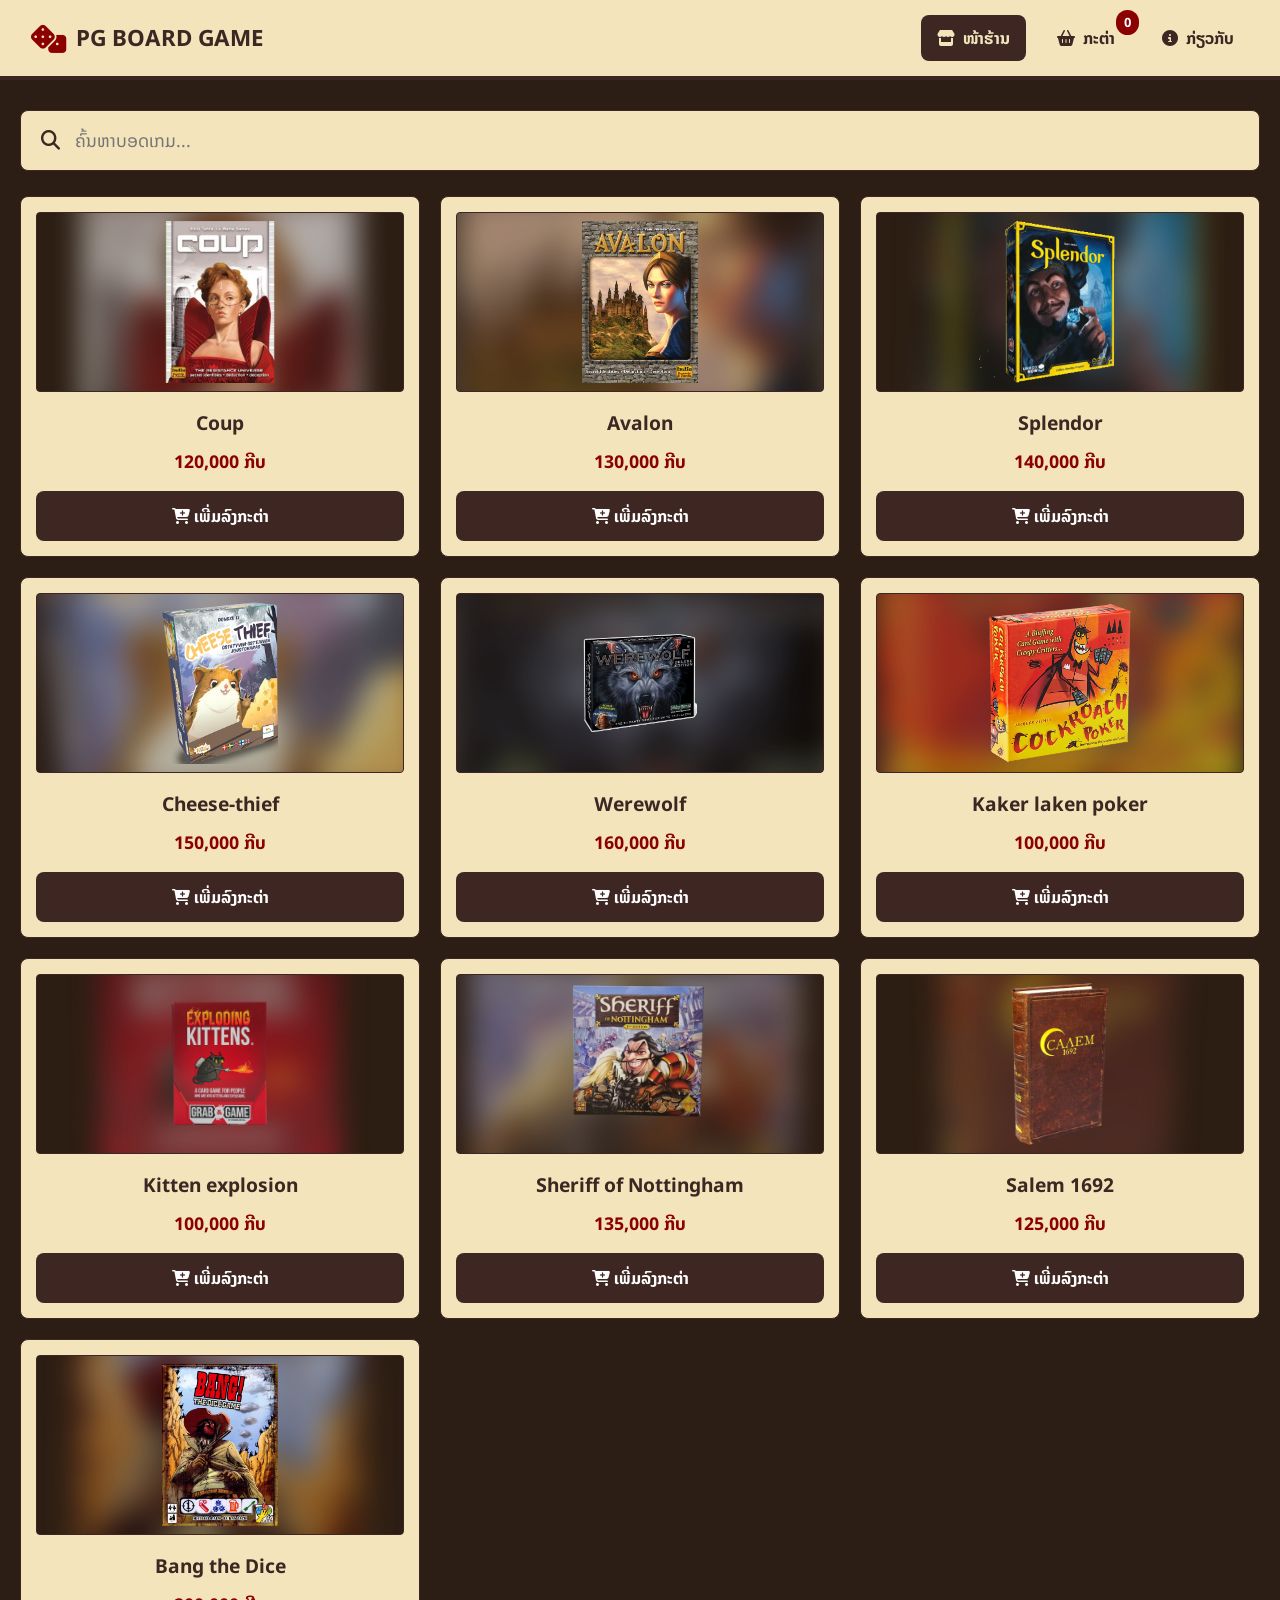
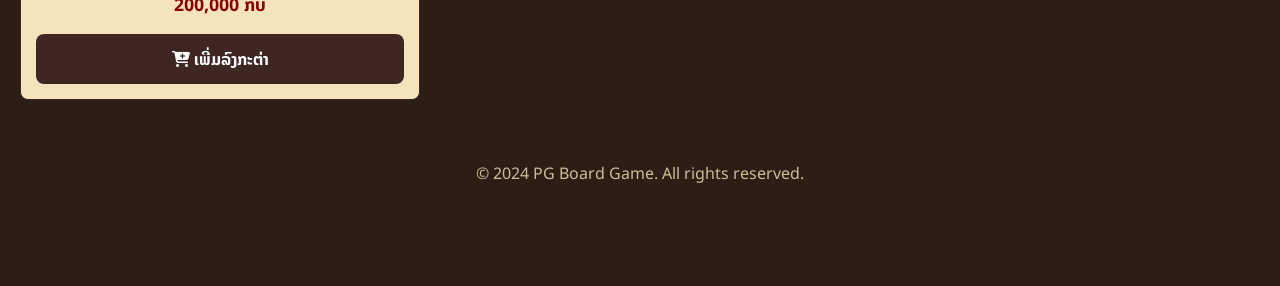
==== commit 4564585c: "Refactor Board Game POS to Mobile-Optimized SPA and add GitHub Actions deployment workflow" ====
--- a/index.html
+++ b/index.html
@@ -3,82 +3,152 @@
 <head>
     <meta charset="UTF-8">
     <meta name="viewport" content="width=device-width, initial-scale=1.0">
-    <title>Board Game POS</title>
-    <link href="https://fonts.googleapis.com/css?family=Noto+Sans+Lao:wght@400;700&display=swap" rel="stylesheet">
+    <title>PG Board Game — ຮ້ານບອດເກມ</title>
+    <meta name="description" content="PG Board Game Shop — ຮ້ານຂາຍບອດເກມອອນລາຍ ນະຄອນຫຼວງວຽງຈັນ">
+    <link href="https://fonts.googleapis.com/css2?family=Noto+Sans+Lao:wght@400;600;700&display=swap" rel="stylesheet">
     <link rel="stylesheet" href="https://cdnjs.cloudflare.com/ajax/libs/font-awesome/6.4.0/css/all.min.css">
     <link rel="stylesheet" href="style.css">
 </head>
 <body>
-    <header>
-        <div class="logo">
-            <h1><i class="fa-solid fa-dice"></i> PG BOARD GAME</h1>
+
+    <header id="top-header">
+        <div class="logo" data-view="view-store" onclick="switchView('view-store')">
+            <i class="fa-solid fa-dice"></i>
+            <span>PG BOARD GAME</span>
         </div>
-        <div class="cart-status">
-            <i class="fa-solid fa-basket-shopping"></i>
-            <span id="cart-count">0</span>
-        </div>
+        <nav class="header-nav">
+            <a href="#" class="nav-link nav-active" data-view="view-store" onclick="event.preventDefault(); switchView('view-store')">
+                <i class="fa-solid fa-store"></i>
+                <span>ໜ້າຮ້ານ</span>
+            </a>
+            <a href="#" class="nav-link" data-view="view-cart" onclick="event.preventDefault(); switchView('view-cart')">
+                <i class="fa-solid fa-basket-shopping"></i>
+                <span>ກະຕ່າ</span>
+                <span class="cart-badge" id="cart-count">0</span>
+            </a>
+            <a href="#" class="nav-link" data-view="view-about" onclick="event.preventDefault(); switchView('view-about')">
+                <i class="fa-solid fa-circle-info"></i>
+                <span>ກ່ຽວກັບ</span>
+            </a>
+        </nav>
     </header>
 
-    <div class="container">
-        <div class="main-content">
+    <main id="app">
+
+        <section id="view-store" class="view active">
             <div class="search-bar">
                 <i class="fa-solid fa-search"></i>
                 <input type="text" id="search-input" placeholder="ຄົ້ນຫາບອດເກມ..." onkeyup="filterProducts()">
             </div>
             <div class="products" id="product-list"></div>
-        </div>
+        </section>
 
-        <div class="checkout-panel">
-            <h2><i class="fa-solid fa-shopping-cart"></i> ຂໍ້ມູນການສັ່ງຊື້</h2>
-            <input type="text" id="custName" placeholder="ຊື່ ແລະ ນາມສະກຸນ">
-            <input type="text" id="custTel" placeholder="ເບີໂທລະສັບ">
-            <textarea id="custLoc" placeholder="ທີ່ຢູ່ຈັດສົ່ງ"></textarea>
-            
-            <div class="coupon-area">
-                <input type="text" id="coupon-input" placeholder="ລະຫັດສ່ວນຫຼຸດ">
-                <button onclick="applyCoupon()">ໃຊ້ໂຄ້ດ</button>
-            </div>
-            <p id="coupon-msg"></p>
-
-            <div class="summary-box">
-                <div id="cart-display-list">
-                    <p style="text-align:center; color:#999;">ຍັງບໍ່ມີສິນຄ້າ...</p>
+        <section id="view-cart" class="view">
+            <h2 class="view-title"><i class="fa-solid fa-basket-shopping"></i> ກະຕ່າ & ຊຳລະເງິນ</h2>
+            <div class="cart-layout">
+                <div class="cart-basket">
+                    <div class="panel">
+                        <h3><i class="fa-solid fa-list"></i> ລາຍການສິນຄ້າ</h3>
+                        <div class="summary-box">
+                            <div id="cart-display-list">
+                                <p class="empty-cart">ຍັງບໍ່ມີສິນຄ້າ...</p>
+                            </div>
+                        </div>
+                        <div class="coupon-area">
+                            <input type="text" id="coupon-input" placeholder="ລະຫັດສ່ວນຫຼຸດ">
+                            <button onclick="applyCoupon()">ໃຊ້ໂຄ້ດ</button>
+                        </div>
+                        <p id="coupon-msg"></p>
+                        <hr>
+                        <div class="total-row">
+                            <span>ສ່ວນຫຼຸດ:</span>
+                            <span id="discount-text">0 ກີບ</span>
+                        </div>
+                        <div class="total-row grand-total">
+                            <span>ລວມທັງໝົດ:</span>
+                            <span id="final-total-text">0 ກີບ</span>
+                        </div>
+                        <button class="btn-clear" onclick="resetCart()"><i class="fa-solid fa-broom"></i> ລ້າງກະຕ່າ</button>
+                    </div>
                 </div>
-                <hr>
-                <div class="total-row">
-                    <span>ສ່ວນຫຼຸດ:</span>
-                    <span id="discount-text">0 ກີບ</span>
-                </div>
-                <div class="total-row grand-total">
-                    <span>ລວມທັງໝົດ:</span>
-                    <span id="final-total-text">0 ກີບ</span>
+                <div class="cart-checkout">
+                    <div class="panel">
+                        <h3><i class="fa-solid fa-user"></i> ຂໍ້ມູນລູກຄ້າ</h3>
+                        <div class="form-group">
+                            <label for="custName">ຊື່ ແລະ ນາມສະກຸນ</label>
+                            <input type="text" id="custName" placeholder="ເຊັ່ນ: ສົມສະໜຸກ">
+                        </div>
+                        <div class="form-group">
+                            <label for="custTel">ເບີໂທລະສັບ</label>
+                            <input type="text" id="custTel" placeholder="020 XXXX XXXX">
+                        </div>
+                        <div class="form-group">
+                            <label for="custLoc">ທີ່ຢູ່ຈັດສົ່ງ</label>
+                            <textarea id="custLoc" placeholder="ບ້ານ, ເມືອງ, ແຂວງ"></textarea>
+                        </div>
+                        <button class="btn-confirm" onclick="confirmPurchase()">
+                            <i class="fa-solid fa-check-circle"></i> ຢືນຢັນສັ່ງຊື້ & ອອກບິນ
+                        </button>
+                    </div>
                 </div>
             </div>
+        </section>
 
-            <button class="btn-confirm" onclick="confirmPurchase()">
-                <i class="fa-solid fa-check-circle"></i> ຢືນຢັນສັ່ງຊື້ & ອອກບິນ
-            </button>
-            <button class="btn-clear" onclick="resetCart()">ລ້າງກະຕ່າ</button>
-        </div>
-    </div>
+        <section id="view-about" class="view">
+            <div class="about-hero">
+                <i class="fa-solid fa-dice-d20"></i>
+                <h2>PG Board Game Shop</h2>
+                <p>ຮ້ານບອດເກມທີ່ດີທີ່ສຸດໃນນະຄອນຫຼວງວຽງຈັນ</p>
+            </div>
+            <div class="about-grid">
+                <div class="about-card">
+                    <div class="about-card-icon"><i class="fa-solid fa-location-dot"></i></div>
+                    <h3>ທີ່ຢູ່ຮ້ານ</h3>
+                    <p>ບ້ານດົງໂດກ, ເມືອງໄຊທານີ</p>
+                    <p>ນະຄອນຫຼວງວຽງຈັນ</p>
+                </div>
+                <div class="about-card">
+                    <div class="about-card-icon"><i class="fa-solid fa-phone"></i></div>
+                    <h3>ໂທລະສັບ</h3>
+                    <p>020 9988 7766</p>
+                    <p>ເປີດ 09:00 – 21:00</p>
+                </div>
+                <div class="about-card">
+                    <div class="about-card-icon"><i class="fa-brands fa-facebook"></i></div>
+                    <h3>Facebook</h3>
+                    <a href="#">PG Board Game Shop</a>
+                    <p>ຕິດຕາມພວກເຮົາ!</p>
+                </div>
+                <div class="about-card">
+                    <div class="about-card-icon"><i class="fa-brands fa-whatsapp"></i></div>
+                    <h3>WhatsApp</h3>
+                    <a href="#">+856 20 9988 7766</a>
+                    <p>ສົ່ງຂໍ້ຄວາມຫາເຮົາ</p>
+                </div>
+            </div>
+        </section>
+
+    </main>
 
     <footer>
-        <div class="footer-content">
-            <div class="footer-section">
-                <h3><i class="fa-solid fa-address-book"></i> ຕິດຕໍ່ພວກເຮົາ</h3>
-                <p><i class="fa-solid fa-location-dot"></i> ທີ່ຢູ່: ບ້ານດົງໂດກ, ເມືອງໄຊທານີ, ນະຄອນຫຼວງວຽງຈັນ</p>
-                <p><i class="fa-solid fa-phone"></i> ໂທ: 020 9988 7766</p>
-            </div>
-            <div class="footer-section">
-                <h3><i class="fa-solid fa-hashtag"></i> ຕິດຕາມພວກເຮົາ</h3>
-                <a href="#"><i class="fa-brands fa-facebook"></i> PG Board Game Shop</a>
-                <a href="#"><i class="fa-brands fa-line"></i> @pgboardgame</a>
-            </div>
-        </div>
-        <div class="footer-bottom">
-            <p>&copy; 2024 PG Board Game. All rights reserved.</p>
-        </div>
+        <p>&copy; 2024 PG Board Game. All rights reserved.</p>
     </footer>
+
+    <nav class="mobile-tabs">
+        <a href="#" class="tab-item tab-active" data-view="view-store" onclick="event.preventDefault(); switchView('view-store')">
+            <i class="fa-solid fa-store"></i>
+            <span>ໜ້າຮ້ານ</span>
+        </a>
+        <a href="#" class="tab-item" data-view="view-cart" onclick="event.preventDefault(); switchView('view-cart')">
+            <i class="fa-solid fa-basket-shopping"></i>
+            <span>ກະຕ່າ</span>
+            <span class="tab-badge" id="cart-count-mobile">0</span>
+        </a>
+        <a href="#" class="tab-item" data-view="view-about" onclick="event.preventDefault(); switchView('view-about')">
+            <i class="fa-solid fa-circle-info"></i>
+            <span>ກ່ຽວກັບ</span>
+        </a>
+    </nav>
 
     <script src="script.js"></script>
 </body>
--- a/style.css
+++ b/style.css
@@ -4,86 +4,138 @@
     --wood: #3e2723;
     --gold: #b8860b;
     --crimson: #8b0000;
+    --paper-light: #fdf5e6;
+    --radius: 8px;
+    --shadow: 0 4px 12px rgba(0, 0, 0, 0.15);
 }
 
 * {
     box-sizing: border-box;
     margin: 0;
     padding: 0;
-    font-family: 'Noto Sans Lao', serif;
+    font-family: 'Noto Sans Lao', sans-serif;
 }
 
 body {
     background: var(--ink);
     color: var(--ink);
-    padding: 20px;
-}
-
+    padding-bottom: 70px; /* Space for mobile tabs */
+}
+
+/* ================================
+   HEADER (SPA Navigation)
+================================ */
 header {
     display: flex;
     justify-content: space-between;
     align-items: center;
+    background: var(--paper);
+    padding: 15px 30px;
+    border-bottom: 4px solid var(--wood);
+    position: sticky;
+    top: 0;
+    z-index: 100;
+}
+
+.logo {
+    display: flex;
+    align-items: center;
+    gap: 10px;
+    color: var(--wood);
+    font-size: 1.4rem;
+    font-weight: bold;
+    text-transform: uppercase;
+    cursor: pointer;
+    transition: opacity 0.2s;
+}
+
+.logo:hover {
+    opacity: 0.8;
+}
+
+.logo i {
+    color: var(--crimson);
+    font-size: 1.8rem;
+}
+
+.header-nav {
+    display: flex;
+    gap: 15px;
+}
+
+.nav-link {
+    display: flex;
+    align-items: center;
+    gap: 8px;
+    padding: 10px 16px;
+    border-radius: var(--radius);
+    text-decoration: none;
+    color: var(--wood);
+    font-weight: bold;
+    position: relative;
+    transition: background 0.2s, color 0.2s;
+}
+
+.nav-link:hover, 
+.nav-link.nav-active {
+    background: var(--wood);
+    color: var(--paper);
+}
+
+.cart-badge {
+    background: var(--crimson);
+    color: white;
+    border-radius: 12px;
+    padding: 2px 8px;
+    font-size: 0.8rem;
+    position: absolute;
+    top: -5px;
+    right: -8px;
+    font-weight: bold;
+}
+
+/* ================================
+   SPA VIEWS CONFIGURATION
+================================ */
+#app {
     max-width: 1280px;
-    margin: 0 auto 30px;
-    background: var(--paper);
-    padding: 20px 30px;
-    border-radius: 4px;
-    border: 4px double var(--wood);
-}
-
-header h1 {
-    color: var(--wood);
+    margin: 30px auto;
+    padding: 0 20px;
+}
+
+.view {
+    display: none;
+}
+
+.view.active {
+    display: block;
+}
+
+.view-title {
+    color: var(--paper);
+    margin-bottom: 25px;
     font-size: 1.8rem;
-    letter-spacing: 2px;
-    text-transform: uppercase;
-}
-
-.cart-status {
-    font-size: 28px;
-    color: var(--crimson);
-    position: relative;
-}
-
-#cart-count {
-    position: absolute;
-    top: -10px;
-    right: -15px;
-    background: var(--crimson);
-    color: #fff;
-    padding: 2px 8px;
-    border-radius: 50%;
-    font-size: 14px;
-}
-
-.container {
-    display: grid;
-    grid-template-columns: 1fr 360px;
-    gap: 24px;
-    max-width: 1280px;
-    margin: 0 auto;
-    align-items: start;
-    min-height: calc(100vh - 250px);
-}
-
-.main-content {
-    display: flex;
-    flex-direction: column;
-    gap: 20px;
-}
-
+    border-bottom: 2px solid var(--paper);
+    padding-bottom: 10px;
+}
+
+/* ================================
+   VIEW: STORE
+================================ */
 .search-bar {
     display: flex;
     align-items: center;
     background: var(--paper);
     padding: 15px 20px;
-    border-radius: 4px;
-    border: 1px solid var(--wood);
-    gap: 15px;
+    border-radius: var(--radius);
+    border: 1px solid var(--wood);
+    margin-bottom: 25px;
 }
 
 .search-bar i {
     color: var(--wood);
     font-size: 1.2rem;
+    margin-right: 15px;
 }
 
 .search-bar input {
@@ -98,7 +150,7 @@
 .products {
     display: grid;
     grid-template-columns: repeat(3, minmax(0, 1fr));
-    gap: 18px;
+    gap: 20px;
 }
 
 .empty-products {
@@ -112,24 +164,20 @@
 .card {
     background: var(--paper);
     padding: 15px;
-    border-radius: 4px;
-    border: 1px solid var(--wood);
-    text-align: center;
-    transition: transform 0.2s;
-    overflow: hidden;
-}
-
-.card:hover {
-    transform: translateY(-5px);
-}
-
+    border-radius: var(--radius);
+    border: 1px solid var(--wood);
+    text-align: center;
+    position: relative;
+}
+
+/* Original Card Blur Effect */
 .card-image {
     position: relative;
     width: 100%;
     height: 180px;
-    border-radius: 2px;
-    border: 1px solid var(--wood);
-    margin-bottom: 12px;
+    border-radius: 4px;
+    border: 1px solid var(--wood);
+    margin-bottom: 15px;
     overflow: hidden;
     background: var(--ink);
 }
@@ -163,339 +211,464 @@
     padding: 8px;
 }
 
+.card-qty-badge {
+    position: absolute;
+    top: 5px;
+    right: 5px;
+    background: var(--crimson);
+    color: white;
+    padding: 4px 10px;
+    border-radius: 12px;
+    font-size: 0.9rem;
+    font-weight: bold;
+    z-index: 10;
+    box-shadow: var(--shadow);
+}
+
 .card h3 {
+    font-size: 1.2rem;
+    margin-bottom: 8px;
+    color: var(--wood);
+}
+
+.price-tag {
+    color: var(--crimson);
+    font-weight: bold;
     font-size: 1.1rem;
-    margin-bottom: 8px;
-    color: var(--wood);
-}
-
-.price-tag {
-    color: var(--crimson);
-    font-weight: bold;
-    margin-bottom: 12px;
+    margin-bottom: 15px;
 }
 
 .btn-add {
     background: var(--wood);
-    color: #fff;
+    color: white;
     border: none;
-    padding: 8px 16px;
-    width: 100%;
+    padding: 12px;
+    width: 100%;
+    border-radius: var(--radius);
+    cursor: pointer;
+    font-weight: bold;
+    font-size: 1rem;
+    transition: background 0.2s;
+}
+
+.btn-add:hover {
+    background: var(--gold);
+}
+
+/* ================================
+   VIEW: CART
+================================ */
+.cart-layout {
+    display: grid;
+    grid-template-columns: 1fr 400px;
+    gap: 25px;
+}
+
+.panel {
+    background: var(--paper);
+    padding: 25px;
+    border-radius: var(--radius);
+    border: 1px solid var(--wood);
+    box-shadow: var(--shadow);
+}
+
+.panel h3 {
+    color: var(--wood);
+    margin-bottom: 20px;
+    font-size: 1.3rem;
+    border-bottom: 2px solid var(--wood);
+    padding-bottom: 10px;
+}
+
+.summary-box {
+    background: white;
+    padding: 15px;
+    border-radius: 6px;
+    border: 1px solid var(--wood);
+    margin-bottom: 20px;
+}
+
+#cart-display-list {
+    max-height: 350px;
+    overflow-y: auto;
+}
+
+.empty-cart {
+    text-align: center;
+    color: #999;
+    padding: 30px 0;
+}
+
+.cart-item-row {
+    display: flex;
+    flex-direction: column;
+    padding: 15px 0;
+    border-bottom: 1px dotted #ccc;
+    gap: 10px;
+}
+
+.cart-item-row:last-child {
+    border-bottom: none;
+}
+
+.cart-item-info {
+    display: flex;
+    justify-content: space-between;
+    font-weight: bold;
+}
+
+.cart-item-price {
+    color: var(--crimson);
+}
+
+.cart-item-actions {
+    display: flex;
+    align-items: center;
+    justify-content: flex-end;
+    gap: 10px;
+}
+
+.btn-qty {
+    background: var(--paper-light);
+    border: 1px solid var(--wood);
+    color: var(--wood);
+    width: 30px;
+    height: 30px;
     border-radius: 4px;
     cursor: pointer;
     font-weight: bold;
 }
 
-.btn-add:hover {
-    background: var(--gold);
-}
-
-.checkout-panel {
-    background: var(--paper);
-    padding: 25px;
+.btn-qty:hover {
+    background: var(--wood);
+    color: white;
+}
+
+.qty-text {
+    width: 30px;
+    text-align: center;
+    font-weight: bold;
+}
+
+.btn-remove {
+    background: none;
+    border: none;
+    color: var(--crimson);
+    cursor: pointer;
+    margin-left: 10px;
+    font-size: 1.2rem;
+}
+
+.coupon-area {
+    display: flex;
+    gap: 10px;
+    margin: 20px 0 10px;
+}
+
+.coupon-area input {
+    flex: 1;
+    padding: 10px;
+    border: 1px solid var(--wood);
     border-radius: 4px;
-    border: 1px solid var(--wood);
-}
-
-.checkout-panel h2 {
-    margin-bottom: 20px;
-    font-size: 1.4rem;
-    color: var(--wood);
-    border-bottom: 2px solid var(--wood);
-    padding-bottom: 10px;
-}
-
-.checkout-panel input,
-.checkout-panel textarea {
-    width: 100%;
-    padding: 10px;
-    margin-bottom: 15px;
-    border: 1px solid var(--wood);
-    border-radius: 4px;
-    background: #fff;
-    color: var(--ink);
-    font-size: 100%;
-}
-
-.checkout-panel textarea {
-    height: 80px;
-    resize: none;
-}
-
-.coupon-area {
-    display: flex;
-    gap: 10px;
-    margin-bottom: 5px;
-}
-
-.coupon-area input {
-    margin-bottom: 0;
+    font-size: 1rem;
 }
 
 .coupon-area button {
     background: var(--gold);
     color: white;
     border: none;
-    padding: 0 15px;
+    padding: 10px 20px;
     border-radius: 4px;
     cursor: pointer;
     font-weight: bold;
 }
 
 #coupon-msg {
-    font-size: 0.9rem;
+    font-size: 0.95rem;
     margin-bottom: 15px;
     font-weight: bold;
 }
 
-.summary-box {
-    background: #fff;
-    padding: 15px;
+.total-row {
+    display: flex;
+    justify-content: space-between;
+    margin-top: 15px;
+    font-size: 1.1rem;
+}
+
+.grand-total {
+    font-weight: bold;
+    font-size: 1.4rem;
+    color: var(--crimson);
+    margin-top: 10px;
+}
+
+.btn-clear {
+    width: 100%;
+    padding: 12px;
+    margin-top: 20px;
+    background: none;
+    border: 1px dashed var(--wood);
+    cursor: pointer;
+    color: var(--wood);
     border-radius: 4px;
-    border: 1px solid var(--wood);
+    font-weight: bold;
+    font-size: 1rem;
+}
+
+/* ================================
+   VIEW: CART (CHECKOUT FORM)
+================================ */
+.form-group {
     margin-bottom: 20px;
 }
 
-#cart-display-list {
-    max-height: 250px;
-    overflow-y: auto;
-    margin-bottom: 10px;
-}
-
-.cart-item-row {
-    display: flex;
-    flex-direction: column;
-    padding: 10px 0;
-    border-bottom: 1px dotted #ccc;
-    gap: 8px;
-}
-
-.cart-item-info {
-    display: flex;
-    justify-content: space-between;
-    font-weight: bold;
-    color: var(--ink);
-}
-
-.cart-item-price {
-    color: var(--crimson);
-}
-
-.cart-item-actions {
-    display: flex;
-    align-items: center;
-    gap: 10px;
-    justify-content: flex-end;
-}
-
-.btn-qty {
-    background: var(--paper);
-    border: 1px solid var(--wood);
-    color: var(--wood);
-    width: 24px;
-    height: 24px;
+.form-group label {
+    display: block;
+    font-weight: bold;
+    color: var(--wood);
+    margin-bottom: 8px;
+}
+
+.form-group input, 
+.form-group textarea {
+    width: 100%;
+    padding: 12px;
+    border: 1px solid var(--wood);
     border-radius: 4px;
-    cursor: pointer;
-    font-weight: bold;
-    display: flex;
-    align-items: center;
-    justify-content: center;
-}
-
-.btn-qty:hover {
-    background: var(--wood);
-    color: #fff;
-}
-
-.qty-text {
-    font-size: 0.95rem;
-    min-width: 20px;
-    text-align: center;
-}
-
-.btn-remove {
-    background: none;
-    border: none;
-    color: var(--crimson);
-    cursor: pointer;
-    margin-left: 5px;
-    font-size: 1.1rem;
-}
-
-.btn-remove:hover {
-    color: #ff0000;
-}
-
-.total-row {
-    display: flex;
-    justify-content: space-between;
-    margin-top: 10px;
     font-size: 1rem;
 }
 
-.grand-total {
-    font-weight: bold;
-    font-size: 1.2rem;
-    color: var(--crimson);
-    margin-top: 5px;
+.form-group textarea {
+    height: 100px;
+    resize: vertical;
 }
 
 .btn-confirm {
     background: var(--crimson);
     color: white;
     border: none;
-    padding: 12px;
-    width: 100%;
+    padding: 15px;
+    width: 100%;
+    font-size: 1.2rem;
     border-radius: 4px;
-    font-size: 1.1rem;
-    font-weight: bold;
     cursor: pointer;
+    margin-top: 15px;
+    font-weight: bold;
 }
 
 .btn-confirm:hover {
-    background: #b22222;
-}
-
-.btn-clear {
-    display: block;
-    text-align: center;
-    margin-top: 12px;
-    color: var(--wood);
-    cursor: pointer;
-    text-decoration: underline;
-    background: none;
-    border: none;
-    width: 100%;
-}
-
+    background: #a00000;
+}
+
+/* ================================
+   VIEW: ABOUT
+================================ */
+.about-hero {
+    text-align: center;
+    color: var(--paper);
+    margin-bottom: 40px;
+}
+
+.about-hero i {
+    font-size: 4rem;
+    color: var(--gold);
+    margin-bottom: 15px;
+}
+
+.about-hero h2 {
+    font-size: 2.2rem;
+    margin-bottom: 10px;
+}
+
+.about-grid {
+    display: grid;
+    grid-template-columns: repeat(2, 1fr);
+    gap: 25px;
+}
+
+.about-card {
+    background: var(--paper);
+    padding: 30px;
+    border-radius: var(--radius);
+    text-align: center;
+    border: 1px solid var(--wood);
+}
+
+.about-card-icon {
+    font-size: 2.5rem;
+    color: var(--wood);
+    margin-bottom: 15px;
+}
+
+.about-card h3 {
+    color: var(--wood);
+    font-size: 1.3rem;
+    margin-bottom: 10px;
+}
+
+.about-card a {
+    color: var(--crimson);
+    text-decoration: none;
+    font-weight: bold;
+}
+
+/* ================================
+   FOOTER
+================================ */
 footer {
+    text-align: center;
+    color: var(--paper);
+    padding: 30px;
+    font-size: 1rem;
+    opacity: 0.8;
+}
+
+/* ================================
+   MOBILE TAB BAR (SPA ONLY)
+================================ */
+.mobile-tabs {
+    display: none;
+    position: fixed;
+    bottom: 0;
+    left: 0;
+    width: 100%;
     background: var(--paper);
-    color: var(--ink);
-    max-width: 1280px;
-    margin: 40px auto 0;
-    border-radius: 4px;
-    border: 4px double var(--wood);
-    padding: 30px;
-}
-
-.footer-content {
-    display: flex;
-    justify-content: space-between;
-    flex-wrap: wrap;
-    gap: 30px;
-    margin-bottom: 20px;
-}
-
-.footer-section {
-    flex: 1;
-    min-width: 250px;
-}
-
-.footer-section h3 {
-    color: var(--wood);
-    margin-bottom: 15px;
-    border-bottom: 2px solid var(--wood);
-    padding-bottom: 5px;
-    display: inline-block;
-}
-
-.footer-section p {
-    margin-bottom: 10px;
-    line-height: 1.5;
-}
-
-.footer-section p i {
-    width: 20px;
-    color: var(--crimson);
-}
-
-.footer-section a {
-    display: block;
-    color: var(--ink);
+    border-top: 3px solid var(--wood);
+    padding: 10px 0;
+    justify-content: space-around;
+    z-index: 200;
+}
+
+.tab-item {
+    display: flex;
+    flex-direction: column;
+    align-items: center;
+    color: var(--wood);
     text-decoration: none;
-    margin-bottom: 10px;
-    transition: color 0.2s;
-}
-
-.footer-section a:hover {
-    color: var(--crimson);
-}
-
-.footer-section a i {
-    width: 20px;
-    font-size: 1.1rem;
-}
-
-.footer-bottom {
-    text-align: center;
-    padding-top: 20px;
-    border-top: 1px dotted var(--wood);
     font-size: 0.9rem;
-    color: var(--wood);
-}
-
+    position: relative;
+    gap: 5px;
+}
+
+.tab-item i {
+    font-size: 1.4rem;
+}
+
+.tab-item.tab-active {
+    color: var(--crimson);
+    font-weight: bold;
+}
+
+.tab-badge {
+    position: absolute;
+    top: -5px;
+    right: 5px;
+    background: var(--crimson);
+    color: white;
+    border-radius: 10px;
+    padding: 2px 6px;
+    font-size: 0.75rem;
+    font-weight: bold;
+}
+
+/* ================================
+   RECEIPT PAGE
+================================ */
 .receipt-page {
     display: flex;
     justify-content: center;
     min-height: 100vh;
     padding: 40px 20px;
+    align-items: flex-start;
 }
 
 .bill-container {
-    background: #fdf5e6;
-    width: 100%;
-    max-width: 700px;
-    margin: 0 auto;
+    background: var(--paper-light);
+    width: 100%;
+    max-width: 600px;
     padding: 40px;
-    border: 1px solid #d2b48c;
+    border-radius: var(--radius);
+    border: 2px solid var(--wood);
 }
 
 .receipt-header {
     text-align: center;
-    border-bottom: 2px double #333;
-    padding-bottom: 15px;
+    border-bottom: 3px double #333;
+    padding-bottom: 20px;
     margin-bottom: 20px;
 }
 
 .receipt-header h2 {
-    letter-spacing: 3px;
+    margin: 15px 0;
+    letter-spacing: 2px;
 }
 
 .receipt-info p {
-    margin-bottom: 5px;
-    line-height: 1.6;
+    margin-bottom: 8px;
+    font-size: 1.1rem;
 }
 
 .receipt-item {
     display: flex;
     justify-content: space-between;
     padding: 10px 0;
-    border-bottom: 1px dotted #999;
+    border-bottom: 1px dotted #ccc;
+    font-size: 1.1rem;
 }
 
 .receipt-total {
-    font-size: 1.3rem;
-    font-weight: bold;
-    color: var(--crimson);
-    border-top: 2px double #333;
-    margin-top: 15px;
-    padding-top: 12px;
+    border-top: 3px double #333;
+    margin-top: 20px;
+    padding-top: 20px;
     text-align: right;
+    font-weight: bold;
+    font-size: 1.4rem;
+    color: var(--crimson);
 }
 
 .receipt-actions {
-    margin-top: 25px;
-    display: flex;
-    gap: 10px;
-}
-
-@media (max-width: 850px) {
-    .container {
+    display: flex;
+    gap: 15px;
+    margin-top: 30px;
+}
+
+/* ================================
+   RESPONSIVE LAYOUTS
+================================ */
+@media (max-width: 992px) {
+    .products {
+        grid-template-columns: repeat(2, 1fr);
+    }
+    
+    .cart-layout {
         grid-template-columns: 1fr;
     }
-
-    .footer-content {
-        flex-direction: column;
+}
+
+@media (max-width: 768px) {
+    header {
+        padding: 15px;
+    }
+
+    .logo span {
+        font-size: 1.1rem;
+    }
+
+    .header-nav {
+        display: none;
+    }
+
+    .mobile-tabs {
+        display: flex;
+    }
+
+    .products {
+        grid-template-columns: 1fr;
+    }
+    
+    .about-grid {
+        grid-template-columns: 1fr;
     }
 }
 
@@ -510,7 +683,8 @@
     }
 
     .bill-container {
+        padding: 0;
         border: none;
-        padding: 0;
+        max-width: 100%;
     }
 }
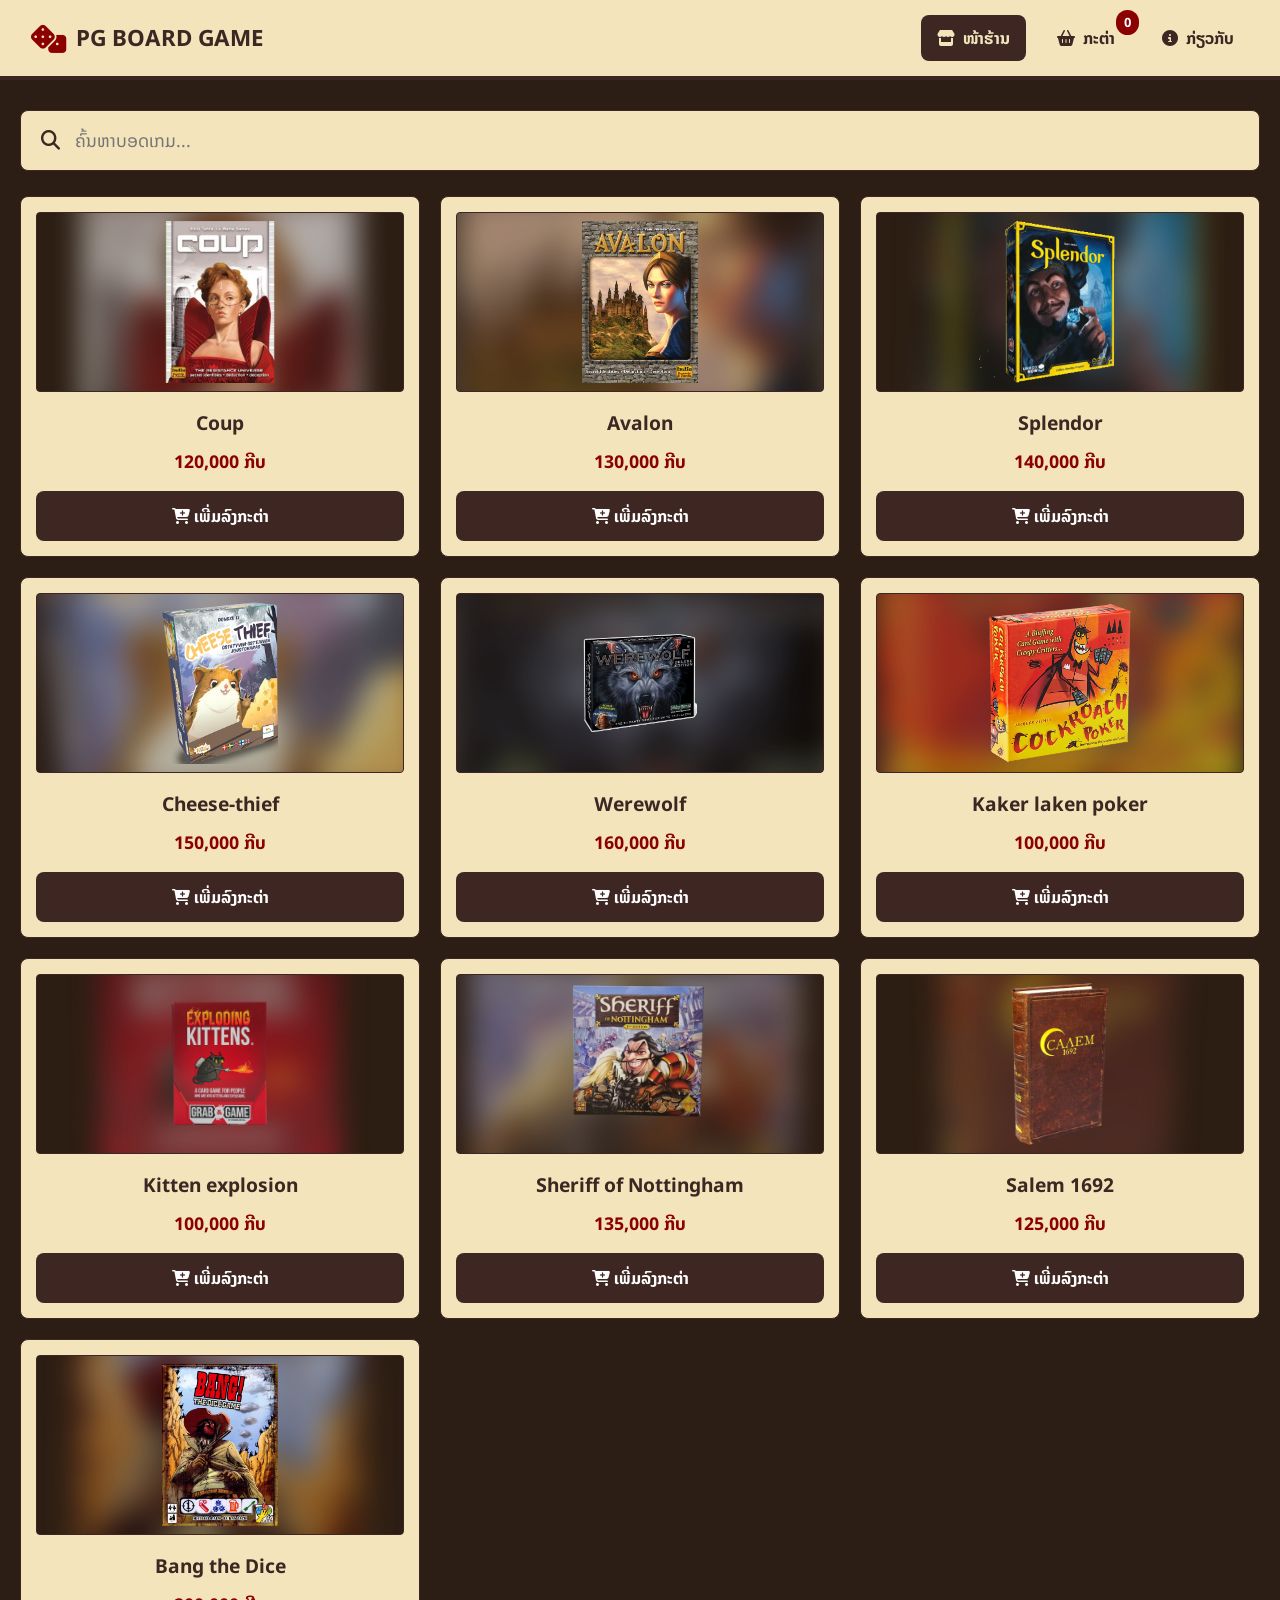
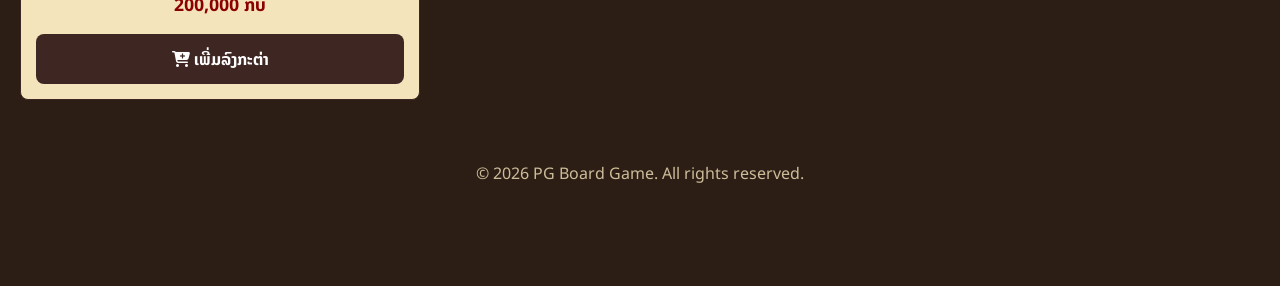
==== commit 68ef5486: "Update index.html" ====
--- a/index.html
+++ b/index.html
@@ -131,7 +131,7 @@
     </main>
 
     <footer>
-        <p>&copy; 2024 PG Board Game. All rights reserved.</p>
+        <p>&copy; 2026 PG Board Game. All rights reserved.</p>
     </footer>
 
     <nav class="mobile-tabs">
@@ -152,4 +152,4 @@
 
     <script src="script.js"></script>
 </body>
-</html>+</html>
